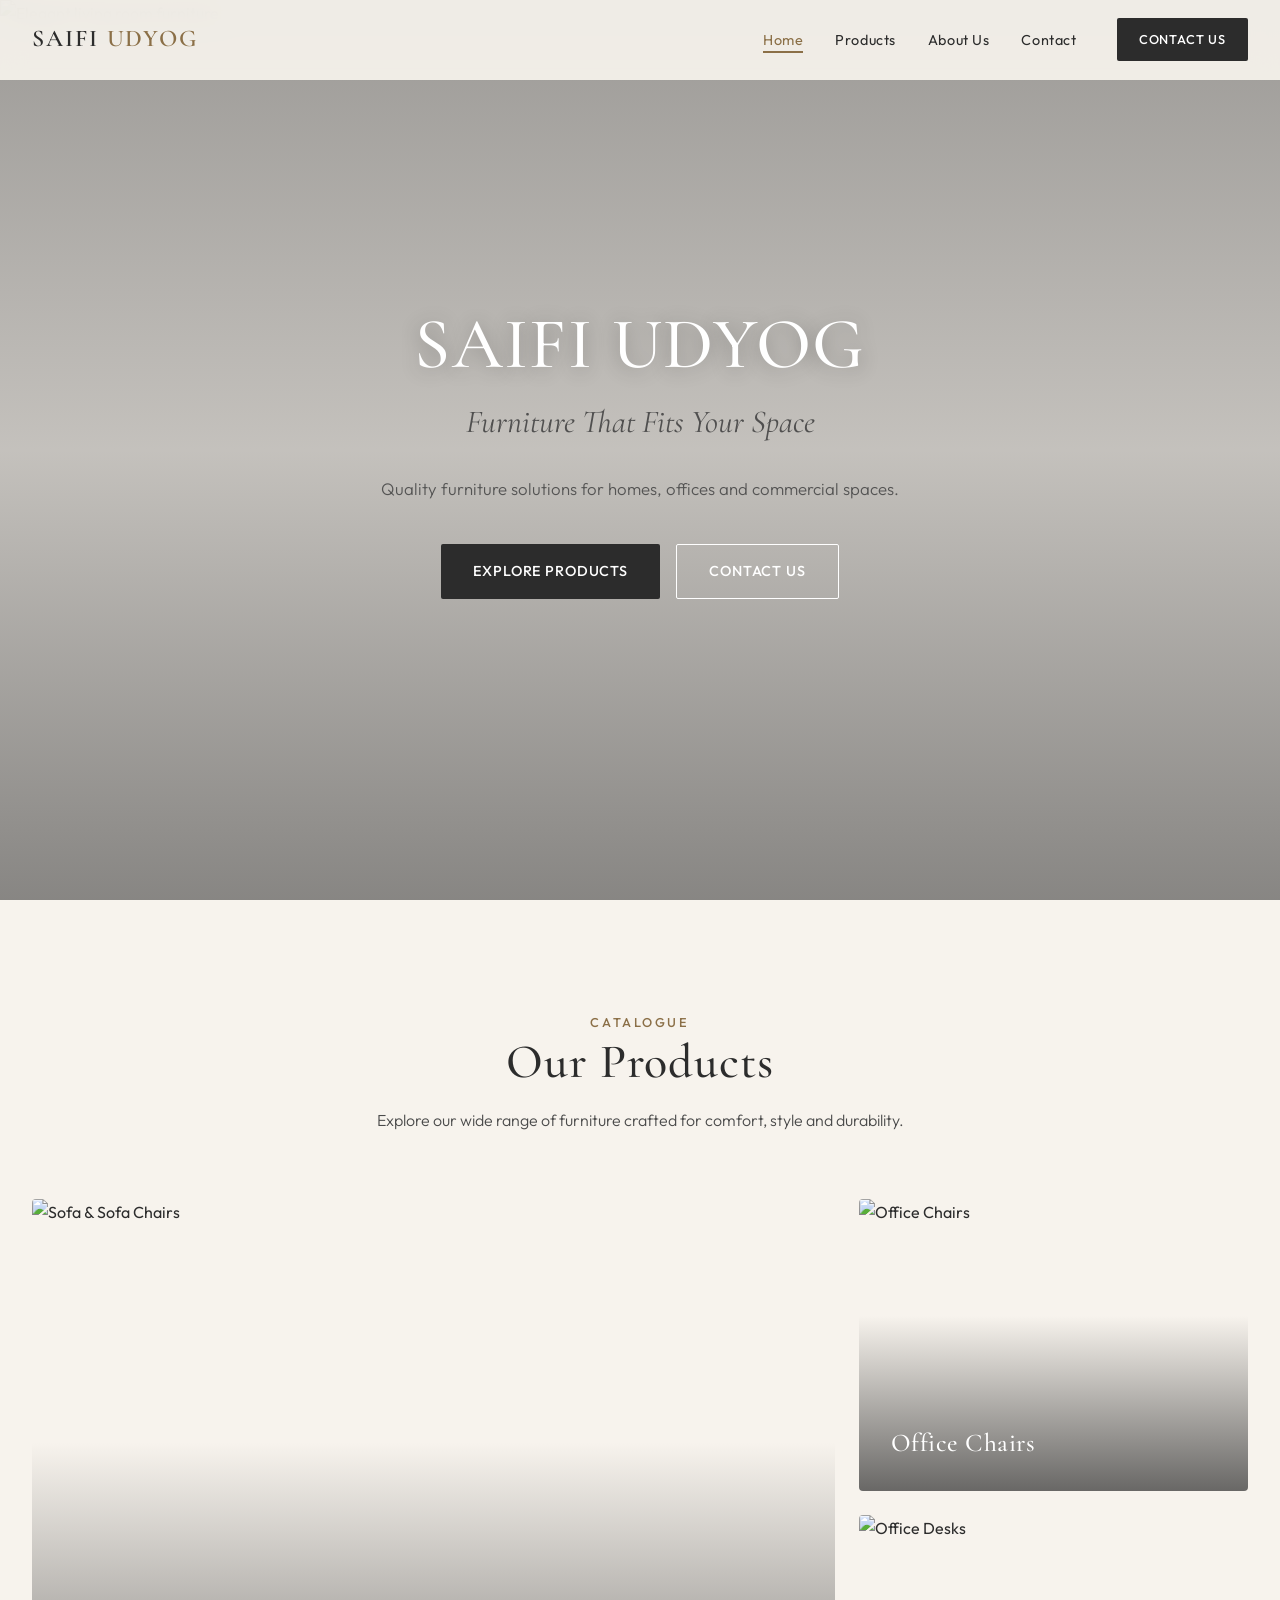
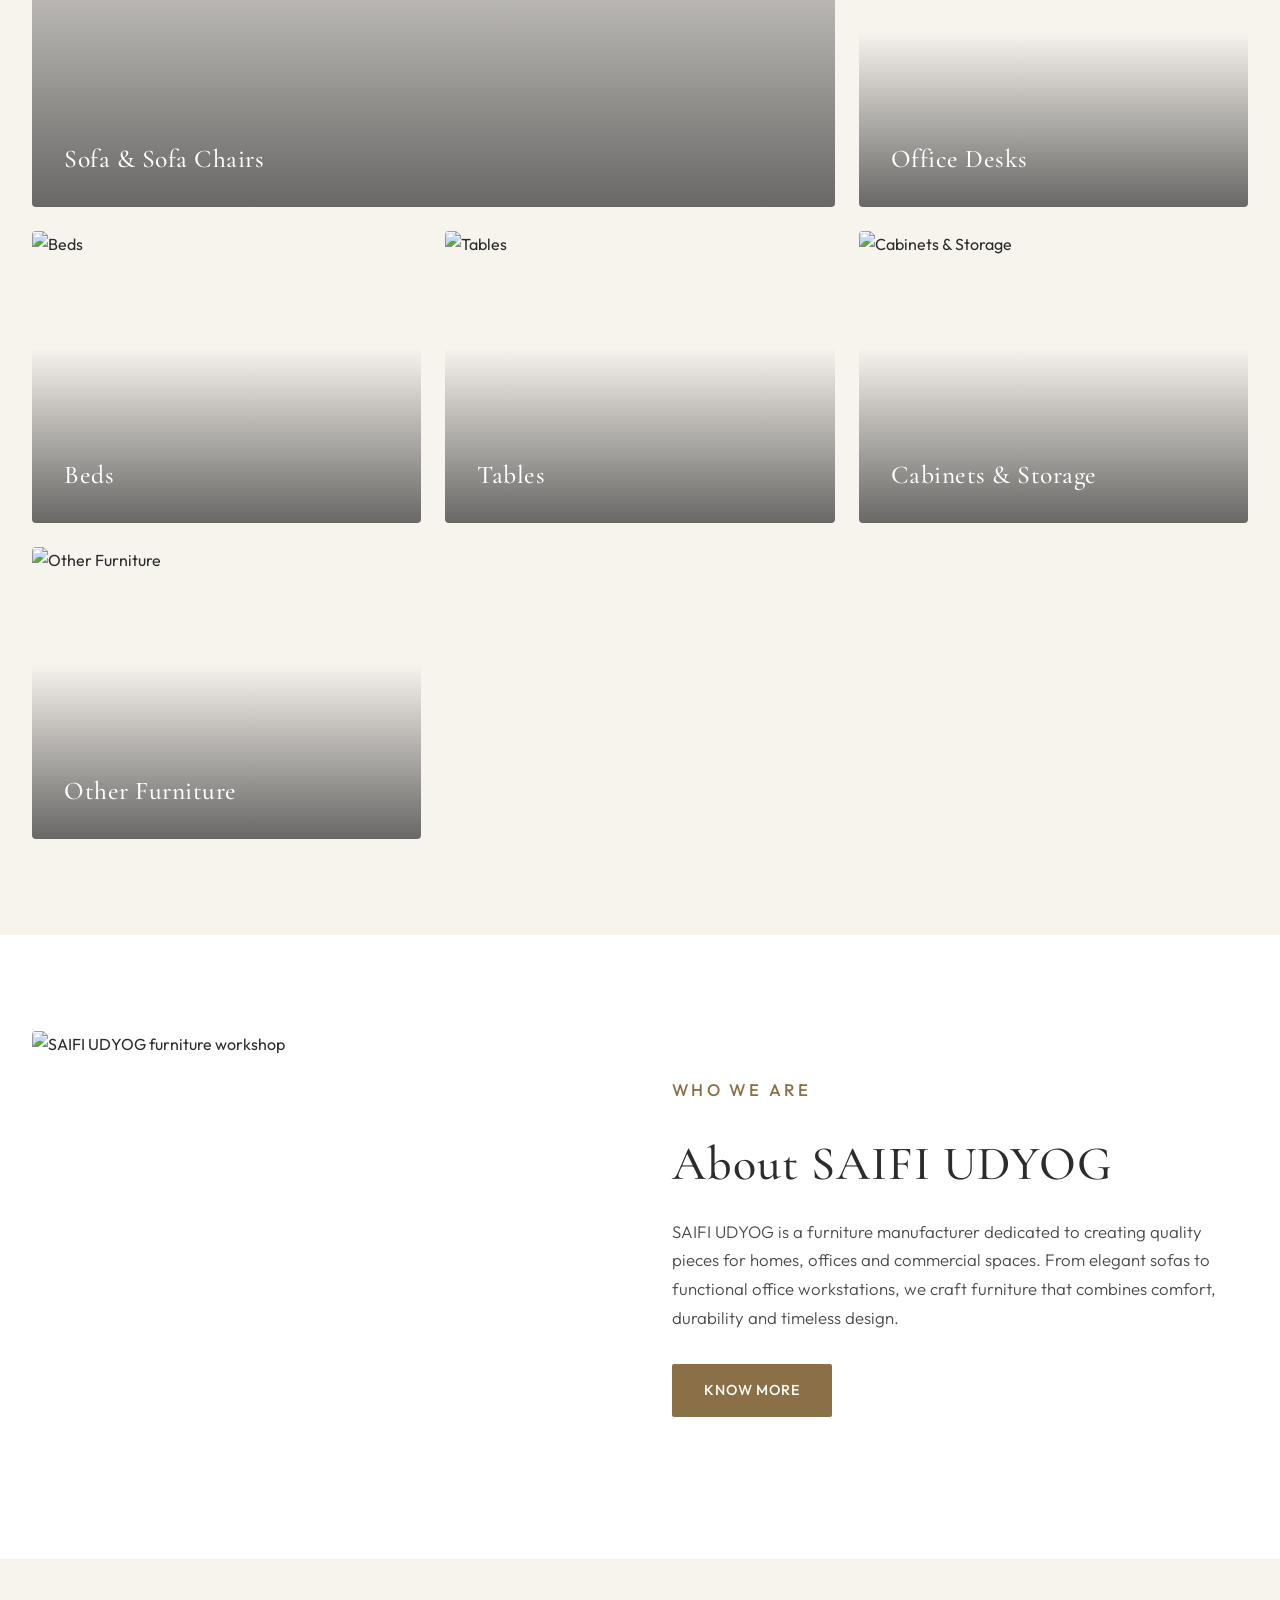
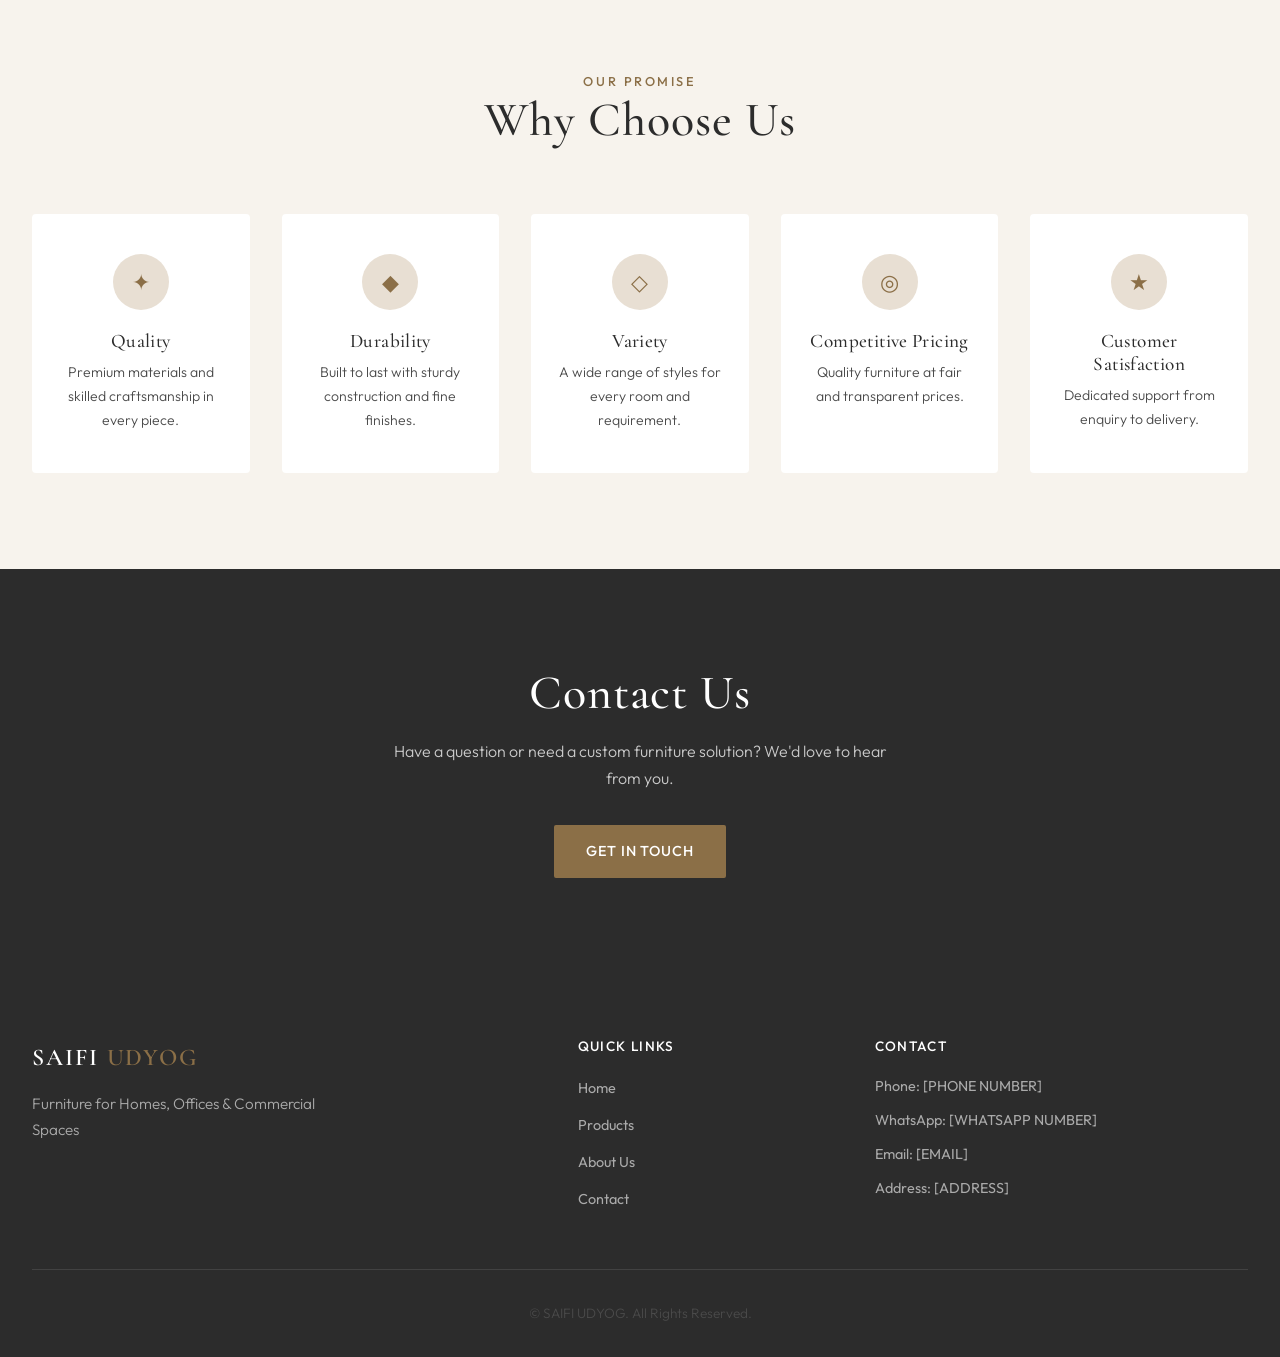
==== saifi-udyog-website/index.html @ 001c104f "Add files via upload" ====
<!DOCTYPE html>
<html lang="en">
<head>
  <meta charset="UTF-8">
  <meta name="viewport" content="width=device-width, initial-scale=1.0">
  <meta name="description" content="SAIFI UDYOG — Quality furniture solutions for homes, offices and commercial spaces.">
  <title>SAIFI UDYOG | Furniture That Fits Your Space</title>
  <link rel="preconnect" href="https://fonts.googleapis.com">
  <link rel="preconnect" href="https://fonts.gstatic.com" crossorigin>
  <link href="https://fonts.googleapis.com/css2?family=Cormorant+Garamond:ital,wght@0,400;0,500;0,600;1,400&family=Outfit:wght@300;400;500;600&display=swap" rel="stylesheet">
  <link rel="stylesheet" href="css/styles.css">
</head>
<body>

  <!-- Header -->
  <header class="header">
    <div class="container">
      <a href="index.html" class="logo">SAIFI <span>UDYOG</span></a>
      <nav class="nav">
        <ul class="nav-links">
          <li><a href="index.html" class="active">Home</a></li>
          <li><a href="products.html">Products</a></li>
          <li><a href="about.html">About Us</a></li>
          <li><a href="contact.html">Contact</a></li>
        </ul>
        <a href="contact.html" class="btn btn-primary btn-sm">Contact Us</a>
        <button class="nav-toggle" aria-label="Toggle navigation">
          <span></span><span></span><span></span>
        </button>
      </nav>
    </div>
  </header>

  <!-- Hero -->
  <section class="hero">
    <div class="hero-bg">
      <img src="https://images.unsplash.com/photo-1618221197170-2f1629a2d1ee?w=1920&q=80" alt="Elegant living room furniture">
      <div class="hero-overlay"></div>
    </div>
    <div class="hero-content">
      <h1>SAIFI UDYOG</h1>
      <p class="hero-tagline">Furniture That Fits Your Space</p>
      <p class="hero-sub">Quality furniture solutions for homes, offices and commercial spaces.</p>
      <div class="btn-group" style="justify-content: center;">
        <a href="products.html" class="btn btn-primary">Explore Products</a>
        <a href="contact.html" class="btn btn-outline">Contact Us</a>
      </div>
    </div>
  </section>

  <!-- Our Products -->
  <section class="section">
    <div class="container">
      <div class="section-header fade-in">
        <p class="section-label">Catalogue</p>
        <h2>Our Products</h2>
        <p>Explore our wide range of furniture crafted for comfort, style and durability.</p>
      </div>
      <div class="category-grid">
        <a href="products.html#sofa-seating" class="category-card fade-in">
          <img src="https://images.unsplash.com/photo-1555041469-a586c61ea9bc?w=800&q=80" alt="Sofa & Sofa Chairs">
          <div class="category-card-overlay"><h3>Sofa & Sofa Chairs</h3></div>
        </a>
        <a href="products.html#office-furniture" class="category-card fade-in">
          <img src="https://images.unsplash.com/photo-1580480055273-228ff5388ef8?w=600&q=80" alt="Office Chairs">
          <div class="category-card-overlay"><h3>Office Chairs</h3></div>
        </a>
        <a href="products.html#office-furniture" class="category-card fade-in">
          <img src="https://images.unsplash.com/photo-1518455027359-f3f8164ba6bd?w=600&q=80" alt="Office Desks">
          <div class="category-card-overlay"><h3>Office Desks</h3></div>
        </a>
        <a href="products.html#home-furniture" class="category-card fade-in">
          <img src="https://images.unsplash.com/photo-1505693416388-ac5ce068fe85?w=600&q=80" alt="Beds">
          <div class="category-card-overlay"><h3>Beds</h3></div>
        </a>
        <a href="products.html#home-furniture" class="category-card fade-in">
          <img src="https://images.unsplash.com/photo-1532372320572-cda25653a26d?w=600&q=80" alt="Tables">
          <div class="category-card-overlay"><h3>Tables</h3></div>
        </a>
        <a href="products.html#other-furniture" class="category-card fade-in">
          <img src="https://images.unsplash.com/photo-1595428774223-ef5262417080?w=600&q=80" alt="Cabinets & Storage">
          <div class="category-card-overlay"><h3>Cabinets & Storage</h3></div>
        </a>
        <a href="products.html#other-furniture" class="category-card fade-in">
          <img src="https://images.unsplash.com/photo-1616486338812-3dadae4b4ace?w=600&q=80" alt="Other Furniture">
          <div class="category-card-overlay"><h3>Other Furniture</h3></div>
        </a>
      </div>
    </div>
  </section>

  <!-- About Preview -->
  <section class="section" style="background-color: var(--color-white);">
    <div class="container">
      <div class="about-preview fade-in">
        <div class="about-preview-image">
          <img src="https://images.unsplash.com/photo-1617806118233-18e1de247200?w=800&q=80" alt="SAIFI UDYOG furniture workshop">
        </div>
        <div class="about-preview-content">
          <p class="section-label">Who We Are</p>
          <h2>About SAIFI UDYOG</h2>
          <p>SAIFI UDYOG is a furniture manufacturer dedicated to creating quality pieces for homes, offices and commercial spaces. From elegant sofas to functional office workstations, we craft furniture that combines comfort, durability and timeless design.</p>
          <a href="about.html" class="btn btn-wood">Know More</a>
        </div>
      </div>
    </div>
  </section>

  <!-- Why Choose Us -->
  <section class="section">
    <div class="container">
      <div class="section-header fade-in">
        <p class="section-label">Our Promise</p>
        <h2>Why Choose Us</h2>
      </div>
      <div class="why-grid">
        <div class="why-card fade-in">
          <div class="why-icon">✦</div>
          <h4>Quality</h4>
          <p>Premium materials and skilled craftsmanship in every piece.</p>
        </div>
        <div class="why-card fade-in">
          <div class="why-icon">◆</div>
          <h4>Durability</h4>
          <p>Built to last with sturdy construction and fine finishes.</p>
        </div>
        <div class="why-card fade-in">
          <div class="why-icon">◇</div>
          <h4>Variety</h4>
          <p>A wide range of styles for every room and requirement.</p>
        </div>
        <div class="why-card fade-in">
          <div class="why-icon">◎</div>
          <h4>Competitive Pricing</h4>
          <p>Quality furniture at fair and transparent prices.</p>
        </div>
        <div class="why-card fade-in">
          <div class="why-icon">★</div>
          <h4>Customer Satisfaction</h4>
          <p>Dedicated support from enquiry to delivery.</p>
        </div>
      </div>
    </div>
  </section>

  <!-- Contact Preview -->
  <section class="section contact-preview">
    <div class="container fade-in">
      <h2>Contact Us</h2>
      <p>Have a question or need a custom furniture solution? We'd love to hear from you.</p>
      <a href="contact.html" class="btn btn-primary">Get in Touch</a>
    </div>
  </section>

  <!-- Footer -->
  <footer class="footer">
    <div class="container">
      <div class="footer-grid">
        <div class="footer-brand">
          <a href="index.html" class="logo">SAIFI <span>UDYOG</span></a>
          <p>Furniture for Homes, Offices &amp; Commercial Spaces</p>
        </div>
        <div>
          <h4>Quick Links</h4>
          <ul class="footer-links">
            <li><a href="index.html">Home</a></li>
            <li><a href="products.html">Products</a></li>
            <li><a href="about.html">About Us</a></li>
            <li><a href="contact.html">Contact</a></li>
          </ul>
        </div>
        <div>
          <h4>Contact</h4>
          <ul class="footer-contact">
            <li>Phone: [PHONE NUMBER]</li>
            <li>WhatsApp: [WHATSAPP NUMBER]</li>
            <li>Email: [EMAIL]</li>
            <li>Address: [ADDRESS]</li>
          </ul>
        </div>
      </div>
      <div class="footer-bottom">
        <p>&copy; SAIFI UDYOG. All Rights Reserved.</p>
      </div>
    </div>
  </footer>

  <script src="js/main.js"></script>
</body>
</html>
---- saifi-udyog-website/css/styles.css ----
/* ============================================
   SAIFI UDYOG — Premium Furniture Catalogue
   ============================================ */

:root {
  --color-cream: #f7f3ed;
  --color-beige: #e8dfd3;
  --color-white: #ffffff;
  --color-charcoal: #2c2c2c;
  --color-charcoal-light: #4a4a4a;
  --color-wood: #8b6f47;
  --color-wood-dark: #6b5435;
  --color-accent: #a08060;
  --color-border: #ddd5c8;
  --font-display: 'Cormorant Garamond', Georgia, serif;
  --font-body: 'Outfit', -apple-system, BlinkMacSystemFont, sans-serif;
  --transition: 0.35s cubic-bezier(0.4, 0, 0.2, 1);
  --shadow-sm: 0 2px 12px rgba(44, 44, 44, 0.06);
  --shadow-md: 0 8px 32px rgba(44, 44, 44, 0.1);
  --shadow-lg: 0 16px 48px rgba(44, 44, 44, 0.12);
  --header-height: 80px;
}

*, *::before, *::after {
  box-sizing: border-box;
  margin: 0;
  padding: 0;
}

html {
  scroll-behavior: smooth;
  font-size: 16px;
}

body {
  font-family: var(--font-body);
  color: var(--color-charcoal);
  background-color: var(--color-cream);
  line-height: 1.7;
  overflow-x: hidden;
}

img {
  max-width: 100%;
  height: auto;
  display: block;
}

a {
  text-decoration: none;
  color: inherit;
  transition: color var(--transition);
}

ul {
  list-style: none;
}

/* ---- Typography ---- */
h1, h2, h3, h4 {
  font-family: var(--font-display);
  font-weight: 500;
  line-height: 1.2;
  letter-spacing: 0.02em;
}

h1 { font-size: clamp(2.5rem, 6vw, 4.5rem); }
h2 { font-size: clamp(2rem, 4vw, 3rem); }
h3 { font-size: clamp(1.4rem, 2.5vw, 1.8rem); }
h4 { font-size: 1.15rem; }

p {
  color: var(--color-charcoal-light);
  font-weight: 300;
}

.section-label {
  font-family: var(--font-body);
  font-size: 0.8rem;
  font-weight: 500;
  letter-spacing: 0.2em;
  text-transform: uppercase;
  color: var(--color-wood);
  margin-bottom: 0.75rem;
}

/* ---- Layout ---- */
.container {
  width: 100%;
  max-width: 1280px;
  margin: 0 auto;
  padding: 0 2rem;
}

.section {
  padding: 6rem 0;
}

.section-header {
  text-align: center;
  margin-bottom: 4rem;
}

.section-header p {
  max-width: 560px;
  margin: 1rem auto 0;
}

/* ---- Buttons ---- */
.btn {
  display: inline-flex;
  align-items: center;
  justify-content: center;
  gap: 0.5rem;
  padding: 0.9rem 2rem;
  font-family: var(--font-body);
  font-size: 0.9rem;
  font-weight: 500;
  letter-spacing: 0.06em;
  text-transform: uppercase;
  border: none;
  border-radius: 2px;
  cursor: pointer;
  transition: all var(--transition);
}

.btn-primary {
  background-color: var(--color-charcoal);
  color: var(--color-white);
}

.btn-primary:hover {
  background-color: var(--color-wood-dark);
  transform: translateY(-2px);
  box-shadow: var(--shadow-md);
}

.btn-outline {
  background-color: transparent;
  color: var(--color-charcoal);
  border: 1.5px solid var(--color-charcoal);
}

.btn-outline:hover {
  background-color: var(--color-charcoal);
  color: var(--color-white);
  transform: translateY(-2px);
}

.btn-wood {
  background-color: var(--color-wood);
  color: var(--color-white);
}

.btn-wood:hover {
  background-color: var(--color-wood-dark);
  transform: translateY(-2px);
  box-shadow: var(--shadow-md);
}

.btn-sm {
  padding: 0.65rem 1.4rem;
  font-size: 0.8rem;
}

.btn-group {
  display: flex;
  flex-wrap: wrap;
  gap: 1rem;
}

/* ---- Header ---- */
.header {
  position: fixed;
  top: 0;
  left: 0;
  right: 0;
  z-index: 1000;
  height: var(--header-height);
  background-color: rgba(247, 243, 237, 0.92);
  backdrop-filter: blur(12px);
  border-bottom: 1px solid transparent;
  transition: all var(--transition);
}

.header.scrolled {
  border-bottom-color: var(--color-border);
  box-shadow: var(--shadow-sm);
}

.header .container {
  display: flex;
  align-items: center;
  justify-content: space-between;
  height: 100%;
}

.logo {
  font-family: var(--font-display);
  font-size: 1.5rem;
  font-weight: 600;
  letter-spacing: 0.08em;
  color: var(--color-charcoal);
}

.logo span {
  color: var(--color-wood);
}

.nav {
  display: flex;
  align-items: center;
  gap: 2.5rem;
}

.nav-links {
  display: flex;
  gap: 2rem;
}

.nav-links a {
  font-size: 0.9rem;
  font-weight: 400;
  letter-spacing: 0.04em;
  position: relative;
  padding: 0.25rem 0;
}

.nav-links a::after {
  content: '';
  position: absolute;
  bottom: 0;
  left: 0;
  width: 0;
  height: 1.5px;
  background-color: var(--color-wood);
  transition: width var(--transition);
}

.nav-links a:hover::after,
.nav-links a.active::after {
  width: 100%;
}

.nav-links a.active {
  color: var(--color-wood);
}

.nav-toggle {
  display: none;
  flex-direction: column;
  gap: 5px;
  background: none;
  border: none;
  cursor: pointer;
  padding: 4px;
}

.nav-toggle span {
  display: block;
  width: 24px;
  height: 2px;
  background-color: var(--color-charcoal);
  transition: all var(--transition);
}

/* ---- Hero ---- */
.hero {
  position: relative;
  min-height: 100vh;
  display: flex;
  align-items: center;
  justify-content: center;
  overflow: hidden;
}

.hero-bg {
  position: absolute;
  inset: 0;
  z-index: 0;
}

.hero-bg img {
  width: 100%;
  height: 100%;
  object-fit: cover;
}

.hero-overlay {
  position: absolute;
  inset: 0;
  background: linear-gradient(
    to bottom,
    rgba(44, 44, 44, 0.45) 0%,
    rgba(44, 44, 44, 0.25) 50%,
    rgba(44, 44, 44, 0.55) 100%
  );
}

.hero-content {
  position: relative;
  z-index: 1;
  text-align: center;
  color: var(--color-white);
  padding: 2rem;
  max-width: 800px;
  animation: fadeUp 1s ease-out;
}

.hero-content h1 {
  margin-bottom: 0.5rem;
  text-shadow: 0 2px 20px rgba(0, 0, 0, 0.3);
}

.hero-tagline {
  font-family: var(--font-display);
  font-size: clamp(1.3rem, 3vw, 2rem);
  font-weight: 400;
  font-style: italic;
  margin-bottom: 1.5rem;
  opacity: 0.95;
}

.hero-sub {
  font-size: 1.05rem;
  font-weight: 300;
  margin-bottom: 2.5rem;
  opacity: 0.9;
  line-height: 1.8;
}

.hero .btn-outline {
  border-color: var(--color-white);
  color: var(--color-white);
}

.hero .btn-outline:hover {
  background-color: var(--color-white);
  color: var(--color-charcoal);
}

/* ---- Category Grid (Home) ---- */
.category-grid {
  display: grid;
  grid-template-columns: repeat(3, 1fr);
  gap: 1.5rem;
}

.category-card {
  position: relative;
  overflow: hidden;
  border-radius: 4px;
  aspect-ratio: 4/3;
  cursor: pointer;
}

.category-card:first-child {
  grid-column: span 2;
  grid-row: span 2;
  aspect-ratio: auto;
}

.category-card img {
  width: 100%;
  height: 100%;
  object-fit: cover;
  transition: transform 0.6s cubic-bezier(0.4, 0, 0.2, 1);
}

.category-card:hover img {
  transform: scale(1.06);
}

.category-card-overlay {
  position: absolute;
  inset: 0;
  background: linear-gradient(to top, rgba(44, 44, 44, 0.7) 0%, transparent 60%);
  display: flex;
  align-items: flex-end;
  padding: 2rem;
  transition: background var(--transition);
}

.category-card:hover .category-card-overlay {
  background: linear-gradient(to top, rgba(44, 44, 44, 0.85) 0%, rgba(44, 44, 44, 0.2) 100%);
}

.category-card h3 {
  color: var(--color-white);
  font-size: clamp(1.2rem, 2vw, 1.6rem);
  transform: translateY(0);
  transition: transform var(--transition);
}

.category-card:hover h3 {
  transform: translateY(-4px);
}

/* ---- About Preview ---- */
.about-preview {
  display: grid;
  grid-template-columns: 1fr 1fr;
  gap: 4rem;
  align-items: center;
}

.about-preview-image {
  position: relative;
  border-radius: 4px;
  overflow: hidden;
  aspect-ratio: 4/3;
}

.about-preview-image img {
  width: 100%;
  height: 100%;
  object-fit: cover;
}

.about-preview-content h2 {
  margin-bottom: 1.5rem;
}

.about-preview-content p {
  margin-bottom: 2rem;
  font-size: 1.05rem;
}

/* ---- Why Choose Us ---- */
.why-grid {
  display: grid;
  grid-template-columns: repeat(5, 1fr);
  gap: 2rem;
}

.why-card {
  text-align: center;
  padding: 2.5rem 1.5rem;
  background-color: var(--color-white);
  border-radius: 4px;
  transition: all var(--transition);
}

.why-card:hover {
  transform: translateY(-6px);
  box-shadow: var(--shadow-md);
}

.why-icon {
  width: 56px;
  height: 56px;
  margin: 0 auto 1.25rem;
  display: flex;
  align-items: center;
  justify-content: center;
  border-radius: 50%;
  background-color: var(--color-beige);
  color: var(--color-wood);
  font-size: 1.4rem;
}

.why-card h4 {
  font-family: var(--font-display);
  font-size: 1.2rem;
  margin-bottom: 0.5rem;
}

.why-card p {
  font-size: 0.88rem;
}

/* ---- Contact Preview ---- */
.contact-preview {
  background-color: var(--color-charcoal);
  color: var(--color-white);
  text-align: center;
}

.contact-preview h2 {
  color: var(--color-white);
  margin-bottom: 1rem;
}

.contact-preview p {
  color: rgba(255, 255, 255, 0.75);
  margin-bottom: 2rem;
  max-width: 500px;
  margin-left: auto;
  margin-right: auto;
}

.contact-preview .btn-primary {
  background-color: var(--color-wood);
}

.contact-preview .btn-primary:hover {
  background-color: var(--color-accent);
}

/* ---- Products Page ---- */
.page-hero {
  padding-top: calc(var(--header-height) + 4rem);
  padding-bottom: 3rem;
  text-align: center;
  background-color: var(--color-beige);
}

.page-hero h1 {
  margin-bottom: 0.75rem;
}

.catalogue-nav {
  display: flex;
  flex-wrap: wrap;
  justify-content: center;
  gap: 0.75rem;
  padding: 2rem 0;
  position: sticky;
  top: var(--header-height);
  z-index: 100;
  background-color: rgba(247, 243, 237, 0.95);
  backdrop-filter: blur(8px);
  border-bottom: 1px solid var(--color-border);
}

.catalogue-nav a {
  padding: 0.5rem 1.25rem;
  font-size: 0.85rem;
  font-weight: 400;
  letter-spacing: 0.04em;
  border: 1px solid var(--color-border);
  border-radius: 2px;
  transition: all var(--transition);
}

.catalogue-nav a:hover,
.catalogue-nav a.active {
  background-color: var(--color-charcoal);
  color: var(--color-white);
  border-color: var(--color-charcoal);
}

.catalogue-section {
  padding: 4rem 0;
}

.catalogue-section:nth-child(even) {
  background-color: var(--color-white);
}

.catalogue-section-header {
  margin-bottom: 3rem;
}

.catalogue-section-header h2 {
  margin-bottom: 0.5rem;
}

.subcategory-label {
  font-size: 0.85rem;
  font-weight: 500;
  letter-spacing: 0.12em;
  text-transform: uppercase;
  color: var(--color-wood);
  margin: 2.5rem 0 1.5rem;
  padding-bottom: 0.5rem;
  border-bottom: 1px solid var(--color-border);
}

.product-grid {
  display: grid;
  grid-template-columns: repeat(3, 1fr);
  gap: 2rem;
}

.product-card {
  background-color: var(--color-white);
  border-radius: 4px;
  overflow: hidden;
  transition: all var(--transition);
}

.product-card:hover {
  transform: translateY(-4px);
  box-shadow: var(--shadow-lg);
}

.product-image {
  position: relative;
  aspect-ratio: 4/3;
  overflow: hidden;
}

.product-image img {
  width: 100%;
  height: 100%;
  object-fit: cover;
  transition: transform 0.6s ease;
}

.product-card:hover .product-image img {
  transform: scale(1.05);
}

.product-info {
  padding: 1.5rem;
}

.product-info h3 {
  font-size: 1.25rem;
  margin-bottom: 0.5rem;
}

.product-info p {
  font-size: 0.9rem;
  margin-bottom: 1.25rem;
  line-height: 1.6;
}

/* ---- About Page ---- */
.about-hero {
  padding-top: calc(var(--header-height) + 4rem);
  padding-bottom: 4rem;
  background-color: var(--color-beige);
}

.about-hero .container {
  display: grid;
  grid-template-columns: 1fr 1fr;
  gap: 4rem;
  align-items: center;
}

.about-hero-image {
  border-radius: 4px;
  overflow: hidden;
  aspect-ratio: 5/4;
}

.about-hero-image img {
  width: 100%;
  height: 100%;
  object-fit: cover;
}

.about-block {
  display: grid;
  grid-template-columns: 1fr 1fr;
  gap: 4rem;
  align-items: center;
  margin-bottom: 4rem;
}

.about-block.reverse {
  direction: rtl;
}

.about-block.reverse > * {
  direction: ltr;
}

.about-block-image {
  border-radius: 4px;
  overflow: hidden;
  aspect-ratio: 4/3;
}

.about-block-image img {
  width: 100%;
  height: 100%;
  object-fit: cover;
}

.about-block-content h2 {
  margin-bottom: 1rem;
}

.about-block-content p {
  margin-bottom: 1rem;
  font-size: 1.02rem;
}

.values-grid {
  display: grid;
  grid-template-columns: repeat(3, 1fr);
  gap: 2rem;
  margin-top: 3rem;
}

.value-card {
  padding: 2rem;
  background-color: var(--color-white);
  border-radius: 4px;
  text-align: center;
  transition: all var(--transition);
}

.value-card:hover {
  box-shadow: var(--shadow-md);
  transform: translateY(-4px);
}

.value-card h4 {
  font-family: var(--font-display);
  font-size: 1.3rem;
  margin-bottom: 0.75rem;
  color: var(--color-wood);
}

/* ---- Contact Page ---- */
.contact-layout {
  display: grid;
  grid-template-columns: 1fr 1fr;
  gap: 4rem;
  padding: 4rem 0 6rem;
}

.contact-info h2 {
  margin-bottom: 2rem;
}

.contact-item {
  display: flex;
  align-items: flex-start;
  gap: 1rem;
  margin-bottom: 1.5rem;
  padding: 1.25rem;
  background-color: var(--color-white);
  border-radius: 4px;
  transition: all var(--transition);
}

.contact-item:hover {
  box-shadow: var(--shadow-sm);
}

.contact-item-icon {
  font-size: 1.3rem;
  flex-shrink: 0;
  width: 40px;
  height: 40px;
  display: flex;
  align-items: center;
  justify-content: center;
  background-color: var(--color-beige);
  border-radius: 50%;
}

.contact-item-text strong {
  display: block;
  font-weight: 500;
  margin-bottom: 0.15rem;
  font-size: 0.85rem;
  text-transform: uppercase;
  letter-spacing: 0.06em;
  color: var(--color-wood);
}

.contact-item-text span {
  color: var(--color-charcoal-light);
  font-size: 0.95rem;
}

.contact-form-wrapper {
  background-color: var(--color-white);
  padding: 2.5rem;
  border-radius: 4px;
  box-shadow: var(--shadow-sm);
}

.contact-form-wrapper h3 {
  margin-bottom: 1.5rem;
}

.form-group {
  margin-bottom: 1.25rem;
}

.form-group label {
  display: block;
  font-size: 0.85rem;
  font-weight: 500;
  margin-bottom: 0.4rem;
  letter-spacing: 0.03em;
}

.form-group input,
.form-group textarea {
  width: 100%;
  padding: 0.85rem 1rem;
  font-family: var(--font-body);
  font-size: 0.95rem;
  border: 1px solid var(--color-border);
  border-radius: 2px;
  background-color: var(--color-cream);
  color: var(--color-charcoal);
  transition: border-color var(--transition);
}

.form-group input:focus,
.form-group textarea:focus {
  outline: none;
  border-color: var(--color-wood);
}

.form-group textarea {
  resize: vertical;
  min-height: 120px;
}

.form-actions {
  display: flex;
  flex-wrap: wrap;
  gap: 1rem;
  margin-top: 0.5rem;
}

.map-placeholder {
  margin-top: 4rem;
  border-radius: 4px;
  overflow: hidden;
  aspect-ratio: 21/9;
  background-color: var(--color-beige);
  display: flex;
  align-items: center;
  justify-content: center;
  border: 1px solid var(--color-border);
}

.map-placeholder-content {
  text-align: center;
  color: var(--color-charcoal-light);
}

.map-placeholder-content svg {
  width: 48px;
  height: 48px;
  margin: 0 auto 1rem;
  opacity: 0.4;
}

/* ---- Footer ---- */
.footer {
  background-color: var(--color-charcoal);
  color: rgba(255, 255, 255, 0.75);
  padding: 4rem 0 2rem;
}

.footer-grid {
  display: grid;
  grid-template-columns: 2fr 1fr 1.5fr;
  gap: 3rem;
  margin-bottom: 3rem;
}

.footer-brand .logo {
  color: var(--color-white);
  margin-bottom: 0.75rem;
  display: inline-block;
}

.footer-brand p {
  color: rgba(255, 255, 255, 0.6);
  font-size: 0.95rem;
  max-width: 300px;
}

.footer h4 {
  color: var(--color-white);
  font-family: var(--font-body);
  font-size: 0.85rem;
  font-weight: 500;
  letter-spacing: 0.1em;
  text-transform: uppercase;
  margin-bottom: 1.25rem;
}

.footer-links li {
  margin-bottom: 0.6rem;
}

.footer-links a {
  font-size: 0.9rem;
  color: rgba(255, 255, 255, 0.6);
  transition: color var(--transition);
}

.footer-links a:hover {
  color: var(--color-white);
}

.footer-contact li {
  font-size: 0.9rem;
  margin-bottom: 0.6rem;
  color: rgba(255, 255, 255, 0.6);
}

.footer-bottom {
  padding-top: 2rem;
  border-top: 1px solid rgba(255, 255, 255, 0.1);
  text-align: center;
  font-size: 0.85rem;
  color: rgba(255, 255, 255, 0.45);
}

/* ---- Animations ---- */
@keyframes fadeUp {
  from {
    opacity: 0;
    transform: translateY(30px);
  }
  to {
    opacity: 1;
    transform: translateY(0);
  }
}

.fade-in {
  opacity: 0;
  transform: translateY(24px);
  transition: opacity 0.7s ease, transform 0.7s ease;
}

.fade-in.visible {
  opacity: 1;
  transform: translateY(0);
}

/* ---- Form Success ---- */
.form-success {
  display: none;
  text-align: center;
  padding: 2rem;
}

.form-success.show {
  display: block;
}

.form-success svg {
  width: 48px;
  height: 48px;
  color: var(--color-wood);
  margin: 0 auto 1rem;
}

/* ---- Responsive ---- */
@media (max-width: 1024px) {
  .category-grid {
    grid-template-columns: repeat(2, 1fr);
  }

  .category-card:first-child {
    grid-column: span 2;
    grid-row: span 1;
    aspect-ratio: 16/9;
  }

  .why-grid {
    grid-template-columns: repeat(3, 1fr);
  }

  .product-grid {
    grid-template-columns: repeat(2, 1fr);
  }

  .footer-grid {
    grid-template-columns: 1fr 1fr;
  }
}

@media (max-width: 768px) {
  .nav-links,
  .nav .btn-sm {
    display: none;
  }

  .nav-toggle {
    display: flex;
  }

  .nav.open .nav-links {
    display: flex;
    flex-direction: column;
    position: absolute;
    top: var(--header-height);
    left: 0;
    right: 0;
    background-color: var(--color-cream);
    padding: 2rem;
    gap: 1.5rem;
    border-bottom: 1px solid var(--color-border);
    box-shadow: var(--shadow-md);
  }

  .nav.open .btn-sm {
    display: inline-flex;
    margin: 0 2rem 1.5rem;
  }

  .about-preview,
  .about-hero .container,
  .about-block,
  .contact-layout {
    grid-template-columns: 1fr;
    gap: 2rem;
  }

  .about-block.reverse {
    direction: ltr;
  }

  .category-grid {
    grid-template-columns: 1fr;
  }

  .category-card:first-child {
    grid-column: span 1;
  }

  .why-grid {
    grid-template-columns: repeat(2, 1fr);
  }

  .values-grid {
    grid-template-columns: 1fr;
  }

  .product-grid {
    grid-template-columns: 1fr;
  }

  .footer-grid {
    grid-template-columns: 1fr;
    gap: 2rem;
  }

  .section {
    padding: 4rem 0;
  }
}

@media (max-width: 480px) {
  .why-grid {
    grid-template-columns: 1fr;
  }

  .btn-group {
    flex-direction: column;
    align-items: center;
  }

  .btn {
    width: 100%;
    max-width: 280px;
  }
}
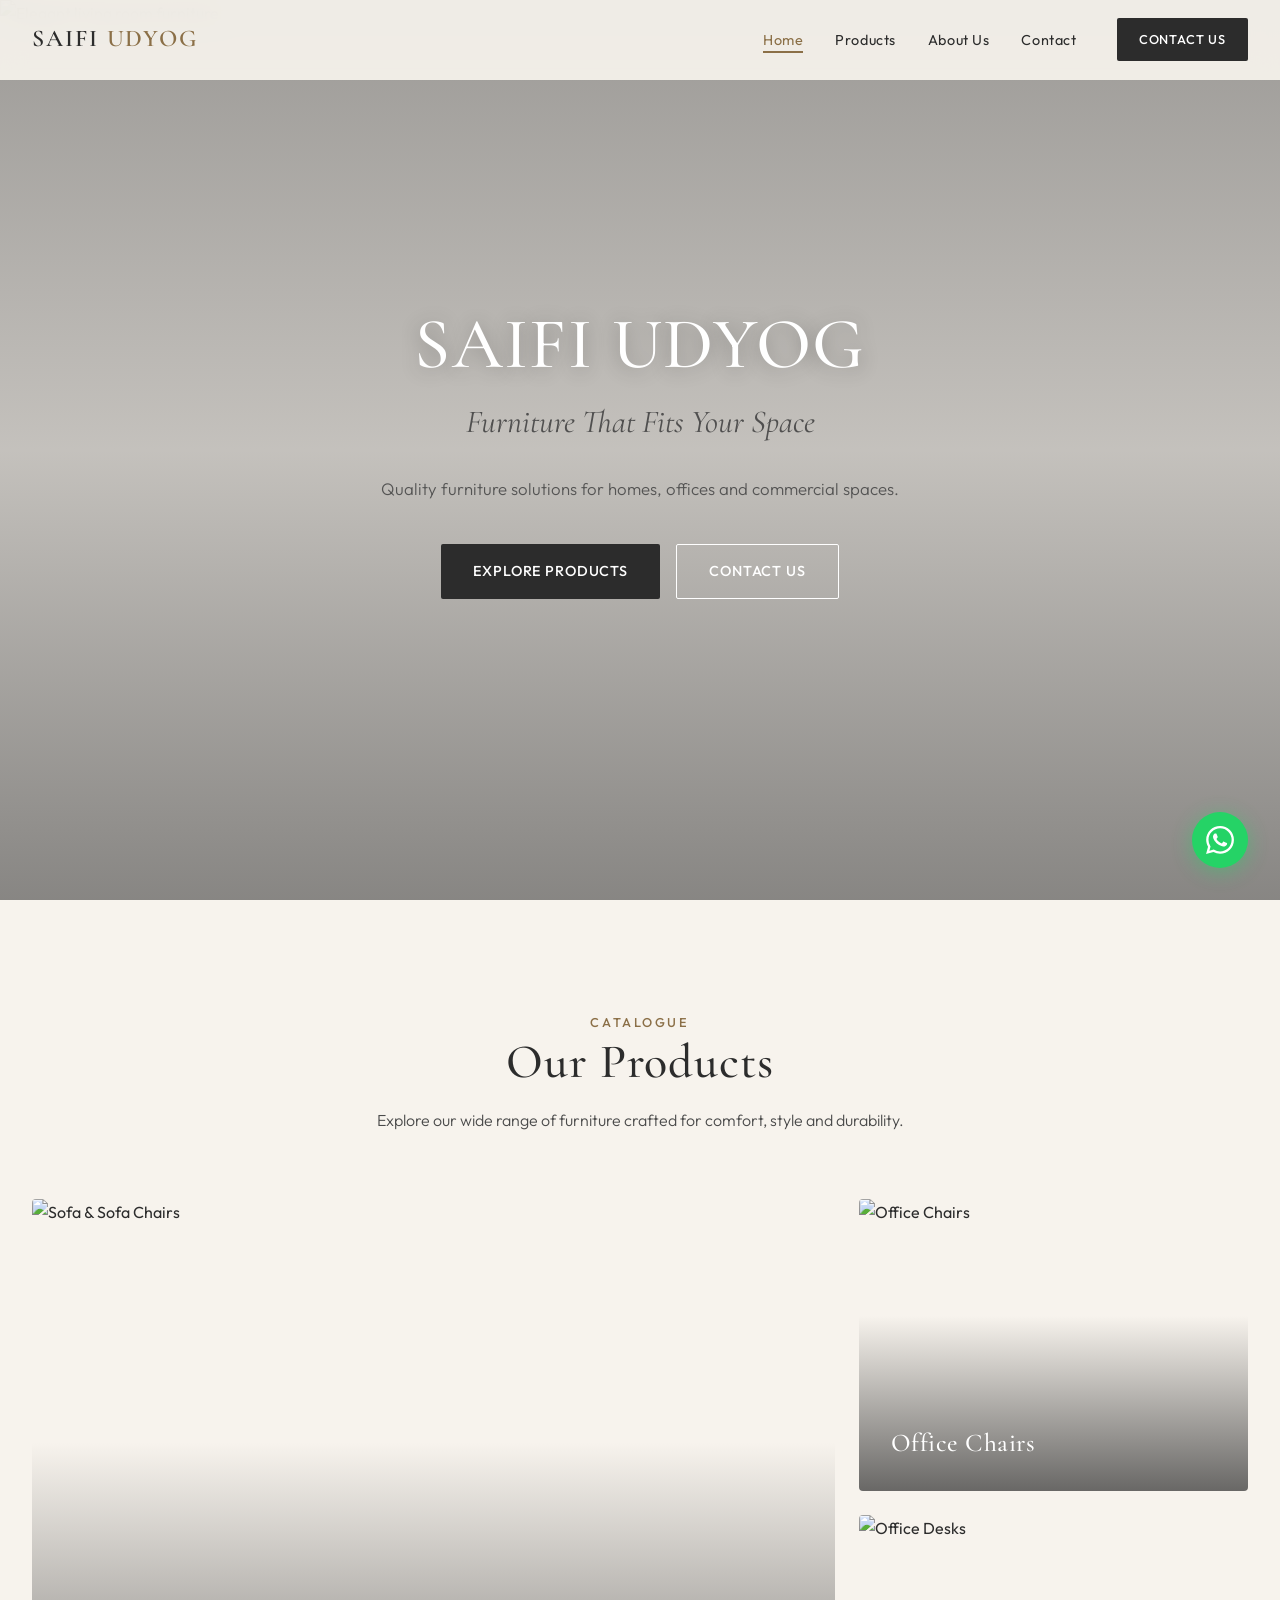
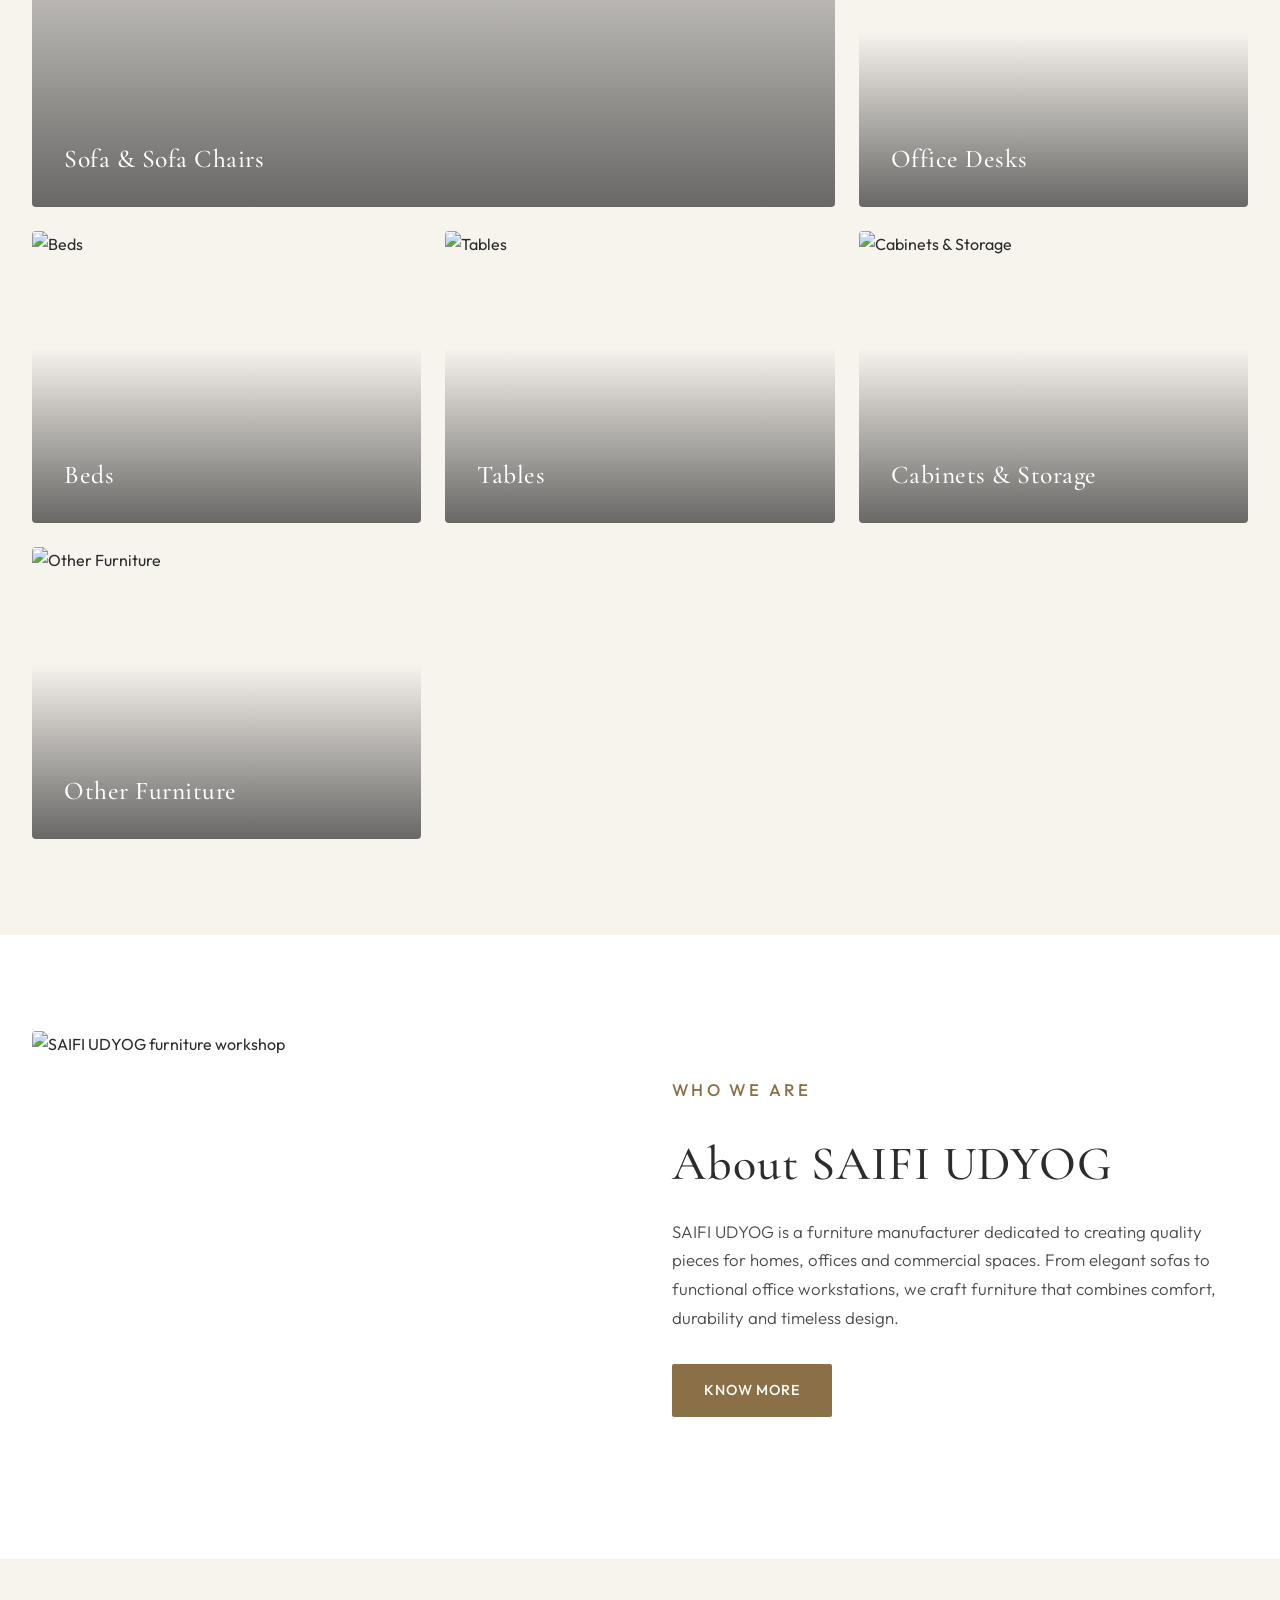
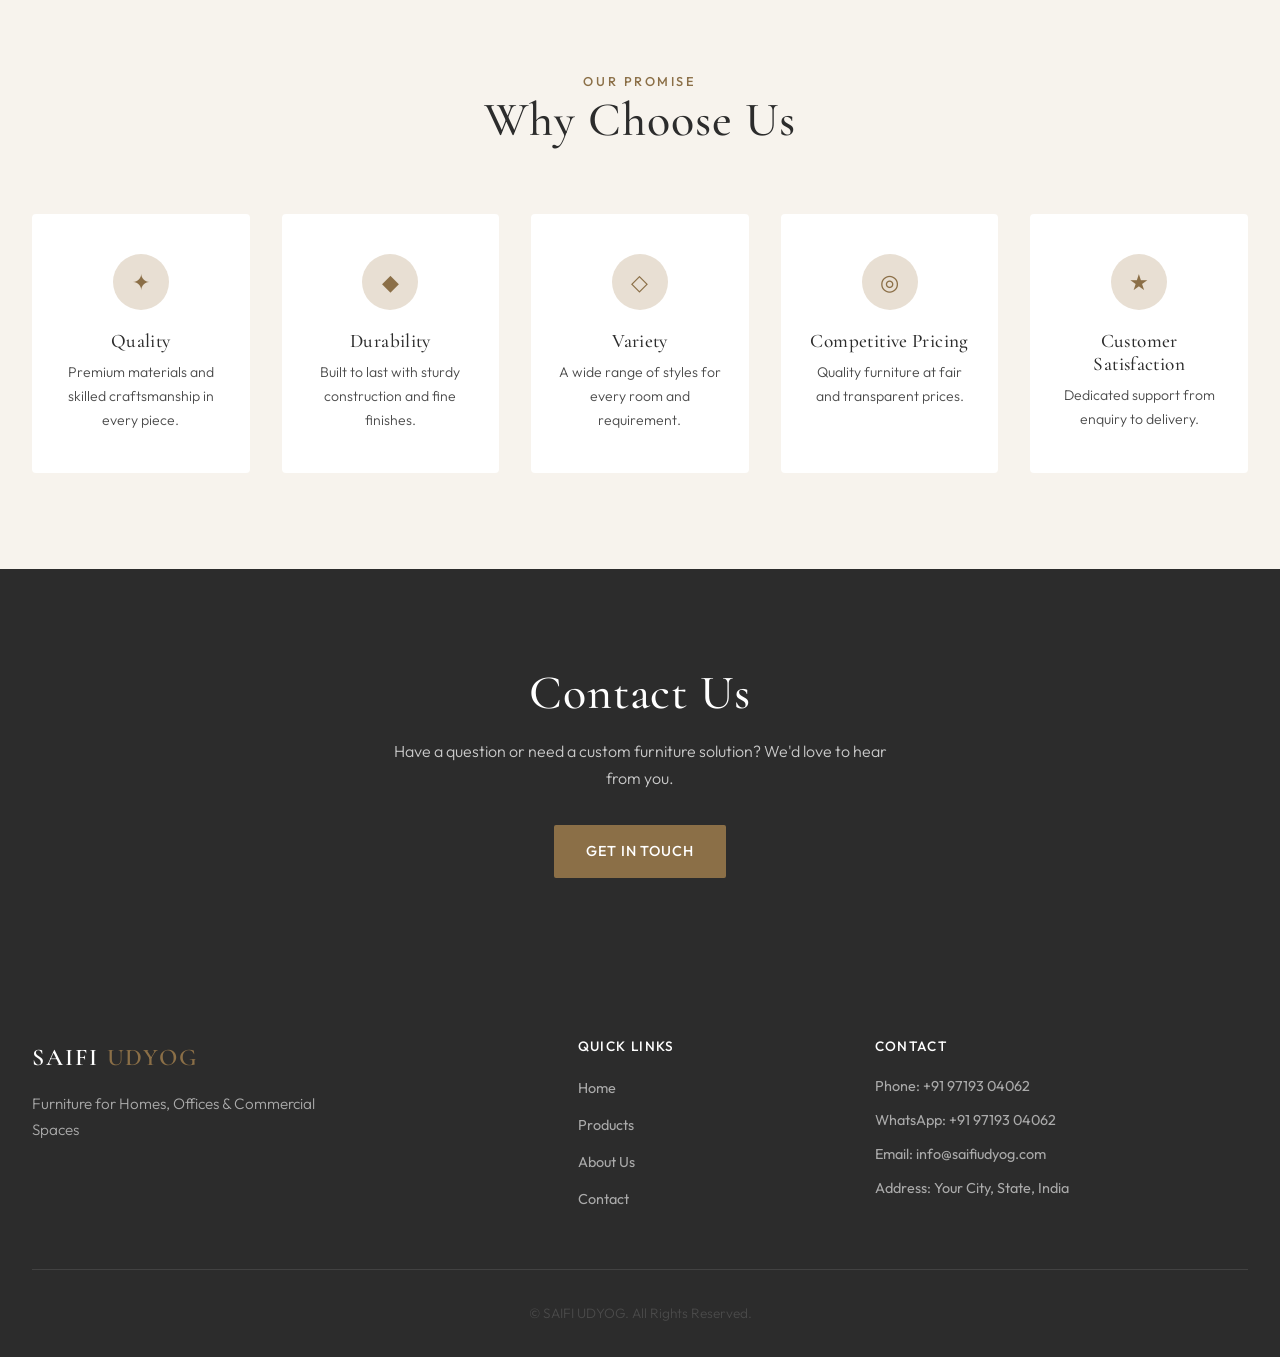
==== commit 73521a2e: "Add files via upload" ====
--- a/saifi-udyog-website/index.html
+++ b/saifi-udyog-website/index.html
@@ -5,6 +5,7 @@
   <meta name="viewport" content="width=device-width, initial-scale=1.0">
   <meta name="description" content="SAIFI UDYOG — Quality furniture solutions for homes, offices and commercial spaces.">
   <title>SAIFI UDYOG | Furniture That Fits Your Space</title>
+  <link rel="icon" href="favicon.svg" type="image/svg+xml">
   <link rel="preconnect" href="https://fonts.googleapis.com">
   <link rel="preconnect" href="https://fonts.gstatic.com" crossorigin>
   <link href="https://fonts.googleapis.com/css2?family=Cormorant+Garamond:ital,wght@0,400;0,500;0,600;1,400&family=Outfit:wght@300;400;500;600&display=swap" rel="stylesheet">
@@ -34,7 +35,7 @@
   <!-- Hero -->
   <section class="hero">
     <div class="hero-bg">
-      <img src="https://images.unsplash.com/photo-1618221197170-2f1629a2d1ee?w=1920&q=80" alt="Elegant living room furniture">
+      <img src="https://images.unsplash.com/photo-1618221197170-2f1629a2d1ee?w=1920&q=80" alt="Elegant living room furniture" fetchpriority="high">
       <div class="hero-overlay"></div>
     </div>
     <div class="hero-content">
@@ -172,10 +173,10 @@
         <div>
           <h4>Contact</h4>
           <ul class="footer-contact">
-            <li>Phone: [PHONE NUMBER]</li>
-            <li>WhatsApp: [WHATSAPP NUMBER]</li>
-            <li>Email: [EMAIL]</li>
-            <li>Address: [ADDRESS]</li>
+            <li>Phone: <span data-contact="phone"></span></li>
+            <li>WhatsApp: <span data-contact="whatsapp"></span></li>
+            <li>Email: <span data-contact="email"></span></li>
+            <li>Address: <span data-contact="address"></span></li>
           </ul>
         </div>
       </div>
@@ -185,6 +186,11 @@
     </div>
   </footer>
 
+  <script src="https://www.gstatic.com/firebasejs/10.7.0/firebase-app-compat.js"></script>
+  <script src="https://www.gstatic.com/firebasejs/10.7.0/firebase-firestore-compat.js"></script>
+  <script src="js/config.js"></script>
+  <script src="js/firebase-config.js"></script>
+  <script src="js/db.js"></script>
   <script src="js/main.js"></script>
 </body>
 </html>
--- a/saifi-udyog-website/css/styles.css
+++ b/saifi-udyog-website/css/styles.css
@@ -1055,3 +1055,245 @@
     max-width: 280px;
   }
 }
+
+/* ---- Product Search ---- */
+.catalogue-search-bar {
+  padding: 1.5rem 0 0;
+  background-color: var(--color-cream);
+}
+
+.search-wrapper {
+  position: relative;
+  max-width: 560px;
+  margin: 0 auto;
+}
+
+.search-icon {
+  position: absolute;
+  left: 1rem;
+  top: 50%;
+  transform: translateY(-50%);
+  width: 20px;
+  height: 20px;
+  color: var(--color-charcoal-light);
+  pointer-events: none;
+}
+
+.search-wrapper input {
+  width: 100%;
+  padding: 1rem 1rem 1rem 3rem;
+  font-family: var(--font-body);
+  font-size: 0.95rem;
+  border: 1px solid var(--color-border);
+  border-radius: 4px;
+  background-color: var(--color-white);
+  color: var(--color-charcoal);
+  transition: border-color var(--transition), box-shadow var(--transition);
+}
+
+.search-wrapper input:focus {
+  outline: none;
+  border-color: var(--color-wood);
+  box-shadow: var(--shadow-sm);
+}
+
+.no-results {
+  text-align: center;
+  padding: 4rem 2rem;
+}
+
+.no-results h3 {
+  margin-bottom: 0.75rem;
+}
+
+.no-results a {
+  color: var(--color-wood);
+  text-decoration: underline;
+}
+
+/* ---- Product Zoom / Lightbox ---- */
+.product-image {
+  cursor: pointer;
+}
+
+.product-zoom-hint {
+  position: absolute;
+  top: 1rem;
+  right: 1rem;
+  padding: 0.35rem 0.75rem;
+  font-size: 0.75rem;
+  font-weight: 500;
+  letter-spacing: 0.06em;
+  text-transform: uppercase;
+  color: var(--color-white);
+  background-color: rgba(44, 44, 44, 0.6);
+  border-radius: 2px;
+  opacity: 0;
+  transition: opacity var(--transition);
+}
+
+.product-card:hover .product-zoom-hint {
+  opacity: 1;
+}
+
+.lightbox-overlay {
+  position: fixed;
+  inset: 0;
+  z-index: 9999;
+  display: flex;
+  flex-direction: column;
+  align-items: center;
+  justify-content: center;
+  padding: 2rem;
+  background-color: rgba(20, 20, 20, 0.92);
+  opacity: 0;
+  visibility: hidden;
+  transition: opacity 0.3s ease, visibility 0.3s ease;
+}
+
+.lightbox-overlay.active {
+  opacity: 1;
+  visibility: visible;
+}
+
+.lightbox-image {
+  max-width: 90vw;
+  max-height: 75vh;
+  object-fit: contain;
+  border-radius: 4px;
+  box-shadow: var(--shadow-lg);
+}
+
+.lightbox-caption {
+  margin-top: 1.25rem;
+  color: rgba(255, 255, 255, 0.85);
+  font-family: var(--font-display);
+  font-size: 1.3rem;
+}
+
+.lightbox-close {
+  position: absolute;
+  top: 1.5rem;
+  right: 1.5rem;
+  width: 44px;
+  height: 44px;
+  font-size: 1.75rem;
+  line-height: 1;
+  color: var(--color-white);
+  background: rgba(255, 255, 255, 0.1);
+  border: none;
+  border-radius: 50%;
+  cursor: pointer;
+  transition: background var(--transition);
+}
+
+.lightbox-close:hover {
+  background: rgba(255, 255, 255, 0.2);
+}
+
+/* ---- WhatsApp Float ---- */
+.whatsapp-float {
+  position: fixed;
+  bottom: 2rem;
+  right: 2rem;
+  z-index: 900;
+  width: 56px;
+  height: 56px;
+  display: flex;
+  align-items: center;
+  justify-content: center;
+  background-color: #25d366;
+  color: var(--color-white);
+  border-radius: 50%;
+  box-shadow: 0 4px 20px rgba(37, 211, 102, 0.45);
+  transition: transform var(--transition), box-shadow var(--transition);
+}
+
+.whatsapp-float:hover {
+  transform: scale(1.08);
+  box-shadow: 0 6px 28px rgba(37, 211, 102, 0.55);
+}
+
+/* ---- Back to Top ---- */
+.back-to-top {
+  position: fixed;
+  bottom: 2rem;
+  right: 5.5rem;
+  z-index: 900;
+  width: 44px;
+  height: 44px;
+  font-size: 1.2rem;
+  color: var(--color-charcoal);
+  background-color: var(--color-white);
+  border: 1px solid var(--color-border);
+  border-radius: 50%;
+  cursor: pointer;
+  opacity: 0;
+  visibility: hidden;
+  transform: translateY(10px);
+  transition: all var(--transition);
+  box-shadow: var(--shadow-sm);
+}
+
+.back-to-top.visible {
+  opacity: 1;
+  visibility: visible;
+  transform: translateY(0);
+}
+
+.back-to-top:hover {
+  background-color: var(--color-charcoal);
+  color: var(--color-white);
+  border-color: var(--color-charcoal);
+}
+
+/* ---- Map Container ---- */
+#map-container:not(.map-placeholder) {
+  aspect-ratio: 21/9;
+  border-radius: 4px;
+  overflow: hidden;
+  border: 1px solid var(--color-border);
+}
+
+#map-container iframe {
+  display: block;
+}
+
+body.nav-open {
+  overflow: hidden;
+}
+
+.catalogue-loader {
+  display: flex;
+  align-items: center;
+  justify-content: center;
+  padding: 4rem;
+  color: var(--color-wood);
+  font-size: 0.95rem;
+}
+
+.spinner {
+  width: 24px;
+  height: 24px;
+  border: 3px solid var(--color-beige);
+  border-top-color: var(--color-wood);
+  border-radius: 50%;
+  animation: spin 0.7s linear infinite;
+  margin-right: 0.75rem;
+}
+
+@keyframes spin { to { transform: rotate(360deg); } }
+
+@media (max-width: 768px) {
+  .whatsapp-float {
+    bottom: 1.25rem;
+    right: 1.25rem;
+    width: 52px;
+    height: 52px;
+  }
+
+  .back-to-top {
+    bottom: 1.25rem;
+    right: 4.75rem;
+  }
+}
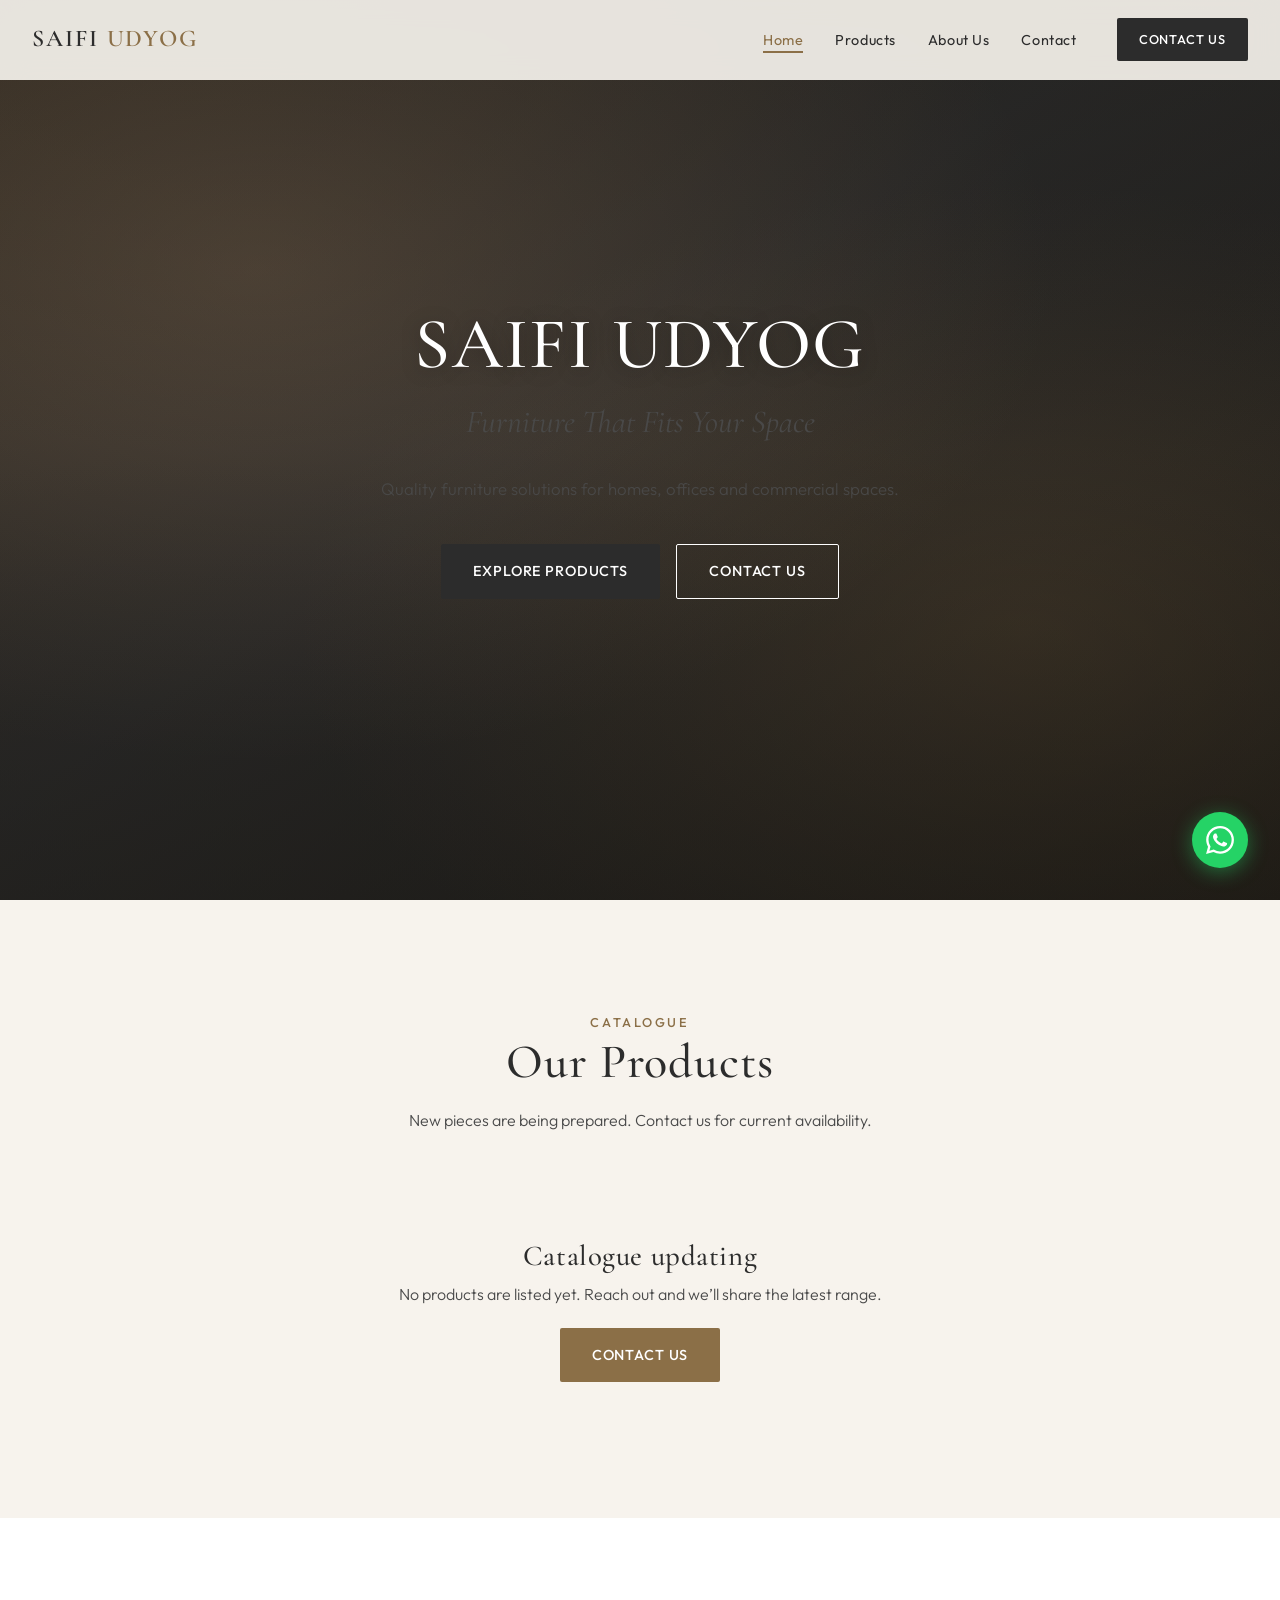
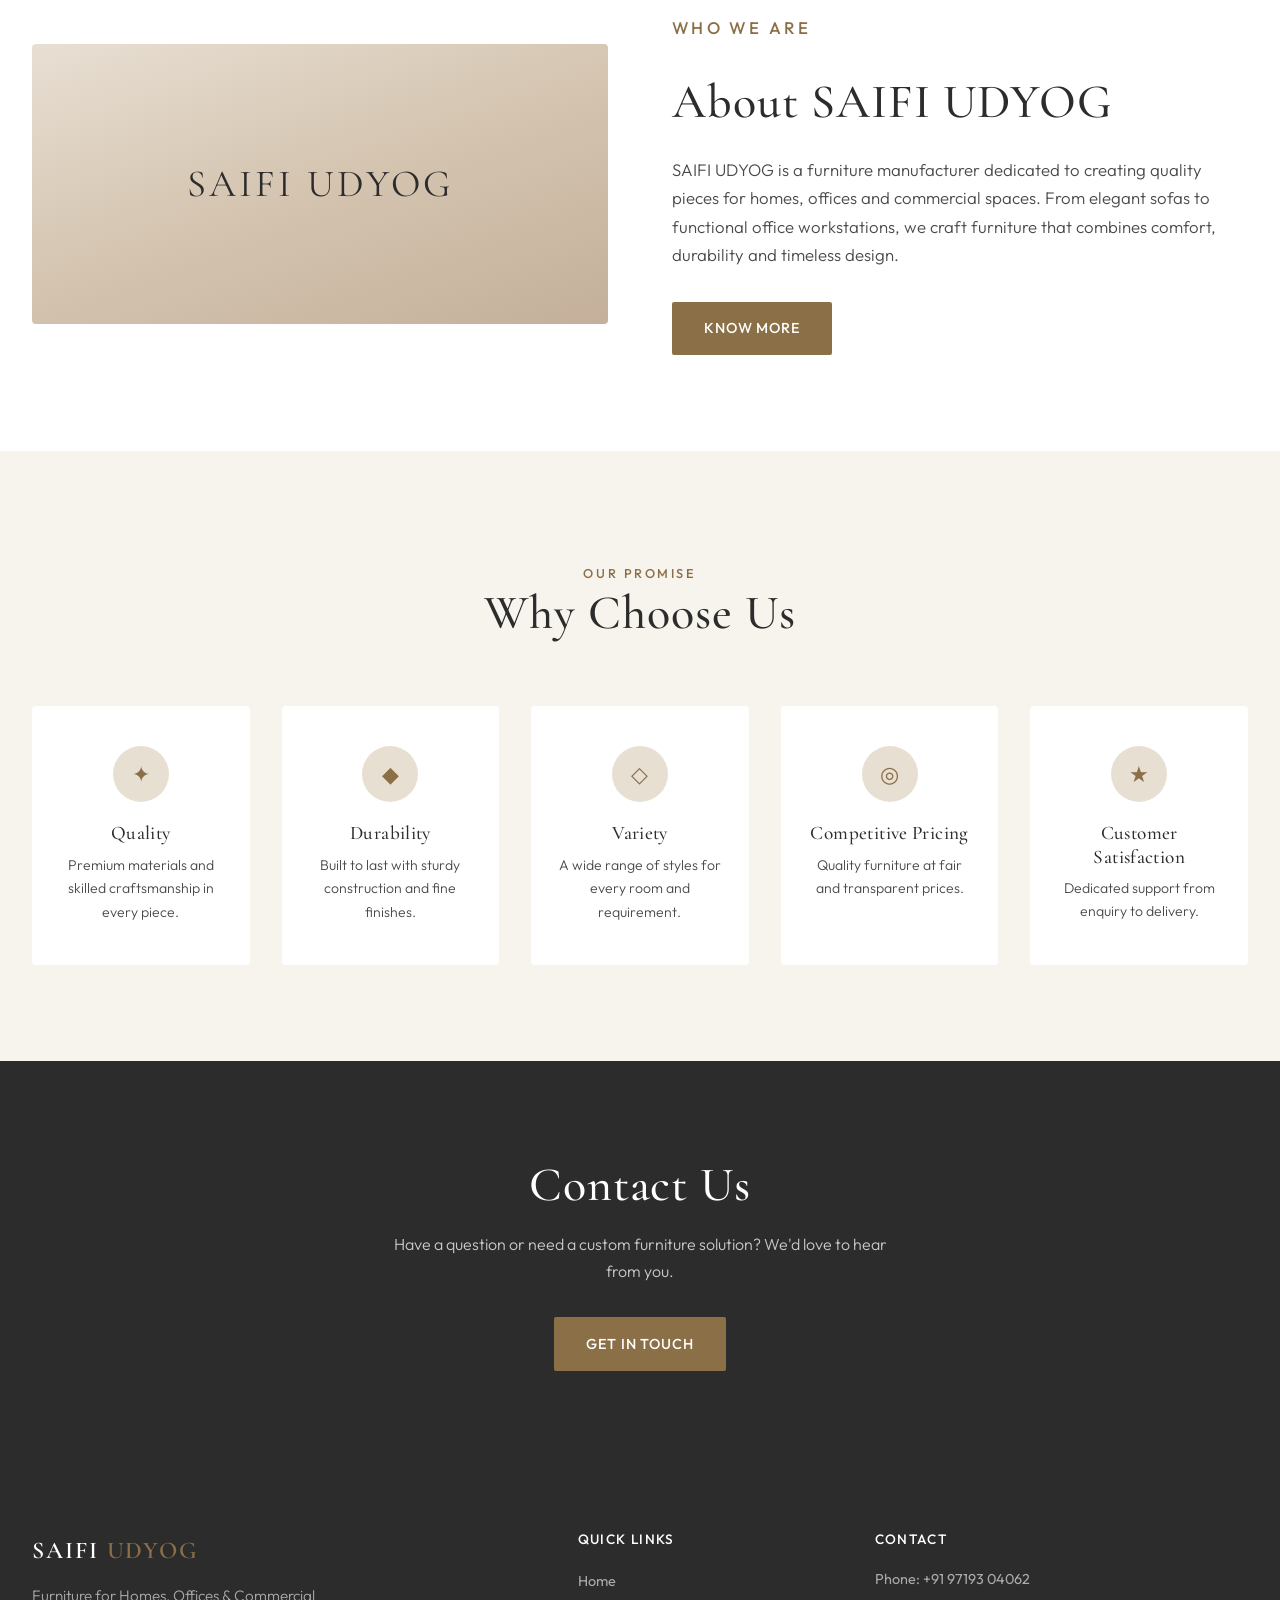
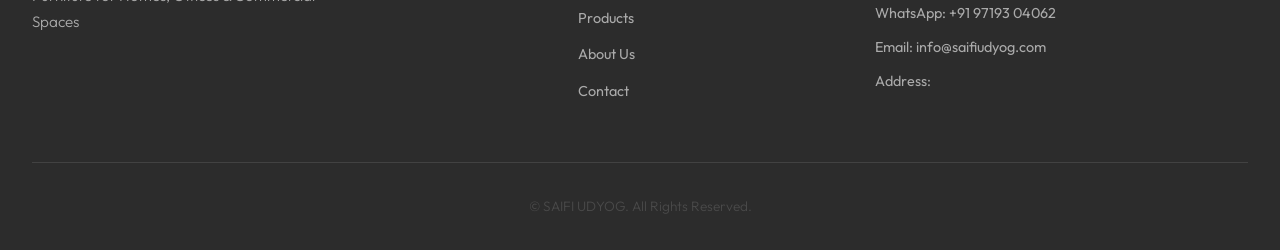
==== commit 4361247c: "Add files via upload" ====
--- a/saifi-udyog-website/index.html
+++ b/saifi-udyog-website/index.html
@@ -34,8 +34,8 @@
 
   <!-- Hero -->
   <section class="hero">
-    <div class="hero-bg">
-      <img src="https://images.unsplash.com/photo-1618221197170-2f1629a2d1ee?w=1920&q=80" alt="Elegant living room furniture" fetchpriority="high">
+    <div class="hero-bg hero-bg--brand" id="home-hero-bg" aria-hidden="true">
+      <img id="home-hero-image" src="" alt="" hidden>
       <div class="hero-overlay"></div>
     </div>
     <div class="hero-content">
@@ -49,43 +49,16 @@
     </div>
   </section>
 
-  <!-- Our Products -->
-  <section class="section">
+  <!-- Our Products (filled from live admin data only) -->
+  <section class="section" id="home-products-section">
     <div class="container">
       <div class="section-header fade-in">
         <p class="section-label">Catalogue</p>
         <h2>Our Products</h2>
-        <p>Explore our wide range of furniture crafted for comfort, style and durability.</p>
+        <p id="home-products-intro">Explore furniture crafted for comfort, style and durability.</p>
       </div>
-      <div class="category-grid">
-        <a href="products.html#sofa-seating" class="category-card fade-in">
-          <img src="https://images.unsplash.com/photo-1555041469-a586c61ea9bc?w=800&q=80" alt="Sofa & Sofa Chairs">
-          <div class="category-card-overlay"><h3>Sofa & Sofa Chairs</h3></div>
-        </a>
-        <a href="products.html#office-furniture" class="category-card fade-in">
-          <img src="https://images.unsplash.com/photo-1580480055273-228ff5388ef8?w=600&q=80" alt="Office Chairs">
-          <div class="category-card-overlay"><h3>Office Chairs</h3></div>
-        </a>
-        <a href="products.html#office-furniture" class="category-card fade-in">
-          <img src="https://images.unsplash.com/photo-1518455027359-f3f8164ba6bd?w=600&q=80" alt="Office Desks">
-          <div class="category-card-overlay"><h3>Office Desks</h3></div>
-        </a>
-        <a href="products.html#home-furniture" class="category-card fade-in">
-          <img src="https://images.unsplash.com/photo-1505693416388-ac5ce068fe85?w=600&q=80" alt="Beds">
-          <div class="category-card-overlay"><h3>Beds</h3></div>
-        </a>
-        <a href="products.html#home-furniture" class="category-card fade-in">
-          <img src="https://images.unsplash.com/photo-1532372320572-cda25653a26d?w=600&q=80" alt="Tables">
-          <div class="category-card-overlay"><h3>Tables</h3></div>
-        </a>
-        <a href="products.html#other-furniture" class="category-card fade-in">
-          <img src="https://images.unsplash.com/photo-1595428774223-ef5262417080?w=600&q=80" alt="Cabinets & Storage">
-          <div class="category-card-overlay"><h3>Cabinets & Storage</h3></div>
-        </a>
-        <a href="products.html#other-furniture" class="category-card fade-in">
-          <img src="https://images.unsplash.com/photo-1616486338812-3dadae4b4ace?w=600&q=80" alt="Other Furniture">
-          <div class="category-card-overlay"><h3>Other Furniture</h3></div>
-        </a>
+      <div class="category-grid" id="home-category-grid">
+        <div class="home-catalogue-loading" id="home-catalogue-loading">Loading catalogue…</div>
       </div>
     </div>
   </section>
@@ -93,9 +66,9 @@
   <!-- About Preview -->
   <section class="section" style="background-color: var(--color-white);">
     <div class="container">
-      <div class="about-preview fade-in">
-        <div class="about-preview-image">
-          <img src="https://images.unsplash.com/photo-1617806118233-18e1de247200?w=800&q=80" alt="SAIFI UDYOG furniture workshop">
+      <div class="about-preview fade-in about-preview--text">
+        <div class="about-preview-panel" aria-hidden="true">
+          <span>SAIFI UDYOG</span>
         </div>
         <div class="about-preview-content">
           <p class="section-label">Who We Are</p>
@@ -188,6 +161,7 @@
 
   <script src="https://www.gstatic.com/firebasejs/10.7.0/firebase-app-compat.js"></script>
   <script src="https://www.gstatic.com/firebasejs/10.7.0/firebase-firestore-compat.js"></script>
+  <script src="js/safe.js"></script>
   <script src="js/config.js"></script>
   <script src="js/firebase-config.js"></script>
   <script src="js/db.js"></script>
--- a/saifi-udyog-website/css/styles.css
+++ b/saifi-udyog-website/css/styles.css
@@ -297,6 +297,128 @@
   );
 }
 
+.hero-bg--brand {
+  background:
+    radial-gradient(ellipse at 20% 30%, rgba(160, 128, 96, 0.35) 0%, transparent 55%),
+    radial-gradient(ellipse at 80% 70%, rgba(107, 84, 53, 0.4) 0%, transparent 50%),
+    linear-gradient(145deg, #3d3429 0%, #2c2c2c 45%, #1a1814 100%);
+}
+
+.hero-bg--brand img[hidden],
+.hero-bg--brand img:not([src]),
+.hero-bg--brand img[src=""] {
+  display: none;
+}
+
+.hero-bg--brand.has-photo img {
+  display: block;
+}
+
+.hero-bg--brand:not(.has-photo) .hero-overlay {
+  background: linear-gradient(
+    to bottom,
+    rgba(26, 24, 20, 0.35) 0%,
+    rgba(26, 24, 20, 0.15) 50%,
+    rgba(26, 24, 20, 0.5) 100%
+  );
+}
+
+.home-catalogue-loading,
+.home-empty-catalogue {
+  grid-column: 1 / -1;
+  text-align: center;
+  padding: 2.5rem 1.5rem;
+  color: var(--color-charcoal-light);
+}
+
+.home-empty-catalogue h3 {
+  margin-bottom: 0.5rem;
+  color: var(--color-charcoal);
+}
+
+.home-empty-catalogue .btn {
+  margin-top: 1.25rem;
+}
+
+.category-card-placeholder {
+  width: 100%;
+  height: 100%;
+  min-height: 220px;
+  background: linear-gradient(145deg, var(--color-beige), var(--color-cream));
+}
+
+.category-card-count {
+  display: block;
+  margin-top: 0.35rem;
+  font-size: 0.8rem;
+  font-weight: 400;
+  opacity: 0.9;
+}
+
+.about-preview--text {
+  align-items: stretch;
+}
+
+.about-preview-panel {
+  display: flex;
+  align-items: center;
+  justify-content: center;
+  min-height: 280px;
+  padding: 2rem;
+  background:
+    linear-gradient(160deg, #e8dfd3 0%, #d4c4b0 50%, #c4b09a 100%);
+  border-radius: 4px;
+}
+
+.about-preview-panel span {
+  font-family: var(--font-display);
+  font-size: clamp(1.75rem, 3vw, 2.5rem);
+  letter-spacing: 0.08em;
+  color: var(--color-charcoal);
+  text-align: center;
+}
+
+.about-hero-panel {
+  display: flex;
+  align-items: center;
+  justify-content: center;
+  min-height: 240px;
+  padding: 2rem;
+  background:
+    linear-gradient(160deg, #e8dfd3 0%, #cbb9a2 100%);
+  border-radius: 4px;
+}
+
+.about-hero-panel span {
+  font-family: var(--font-display);
+  font-size: clamp(1.2rem, 2.5vw, 1.75rem);
+  color: var(--color-charcoal);
+  text-align: center;
+  max-width: 280px;
+  line-height: 1.4;
+}
+
+.about-block--text .about-block-content {
+  max-width: 720px;
+}
+
+.hero-bg img {
+  width: 100%;
+  height: 100%;
+  object-fit: cover;
+}
+
+.hero-overlay {
+  position: absolute;
+  inset: 0;
+  background: linear-gradient(
+    to bottom,
+    rgba(44, 44, 44, 0.45) 0%,
+    rgba(44, 44, 44, 0.25) 50%,
+    rgba(44, 44, 44, 0.55) 100%
+  );
+}
+
 .hero-content {
   position: relative;
   z-index: 1;
@@ -1106,9 +1228,17 @@
   margin-bottom: 0.75rem;
 }
 
-.no-results a {
-  color: var(--color-wood);
-  text-decoration: underline;
+.rules-snippet {
+  text-align: left;
+  max-width: 640px;
+  margin: 1rem auto 0;
+  padding: 1rem 1.25rem;
+  font-size: 0.75rem;
+  line-height: 1.5;
+  overflow-x: auto;
+  background: #2c2c2c;
+  color: #f7f3ed;
+  border-radius: 4px;
 }
 
 /* ---- Product Zoom / Lightbox ---- */
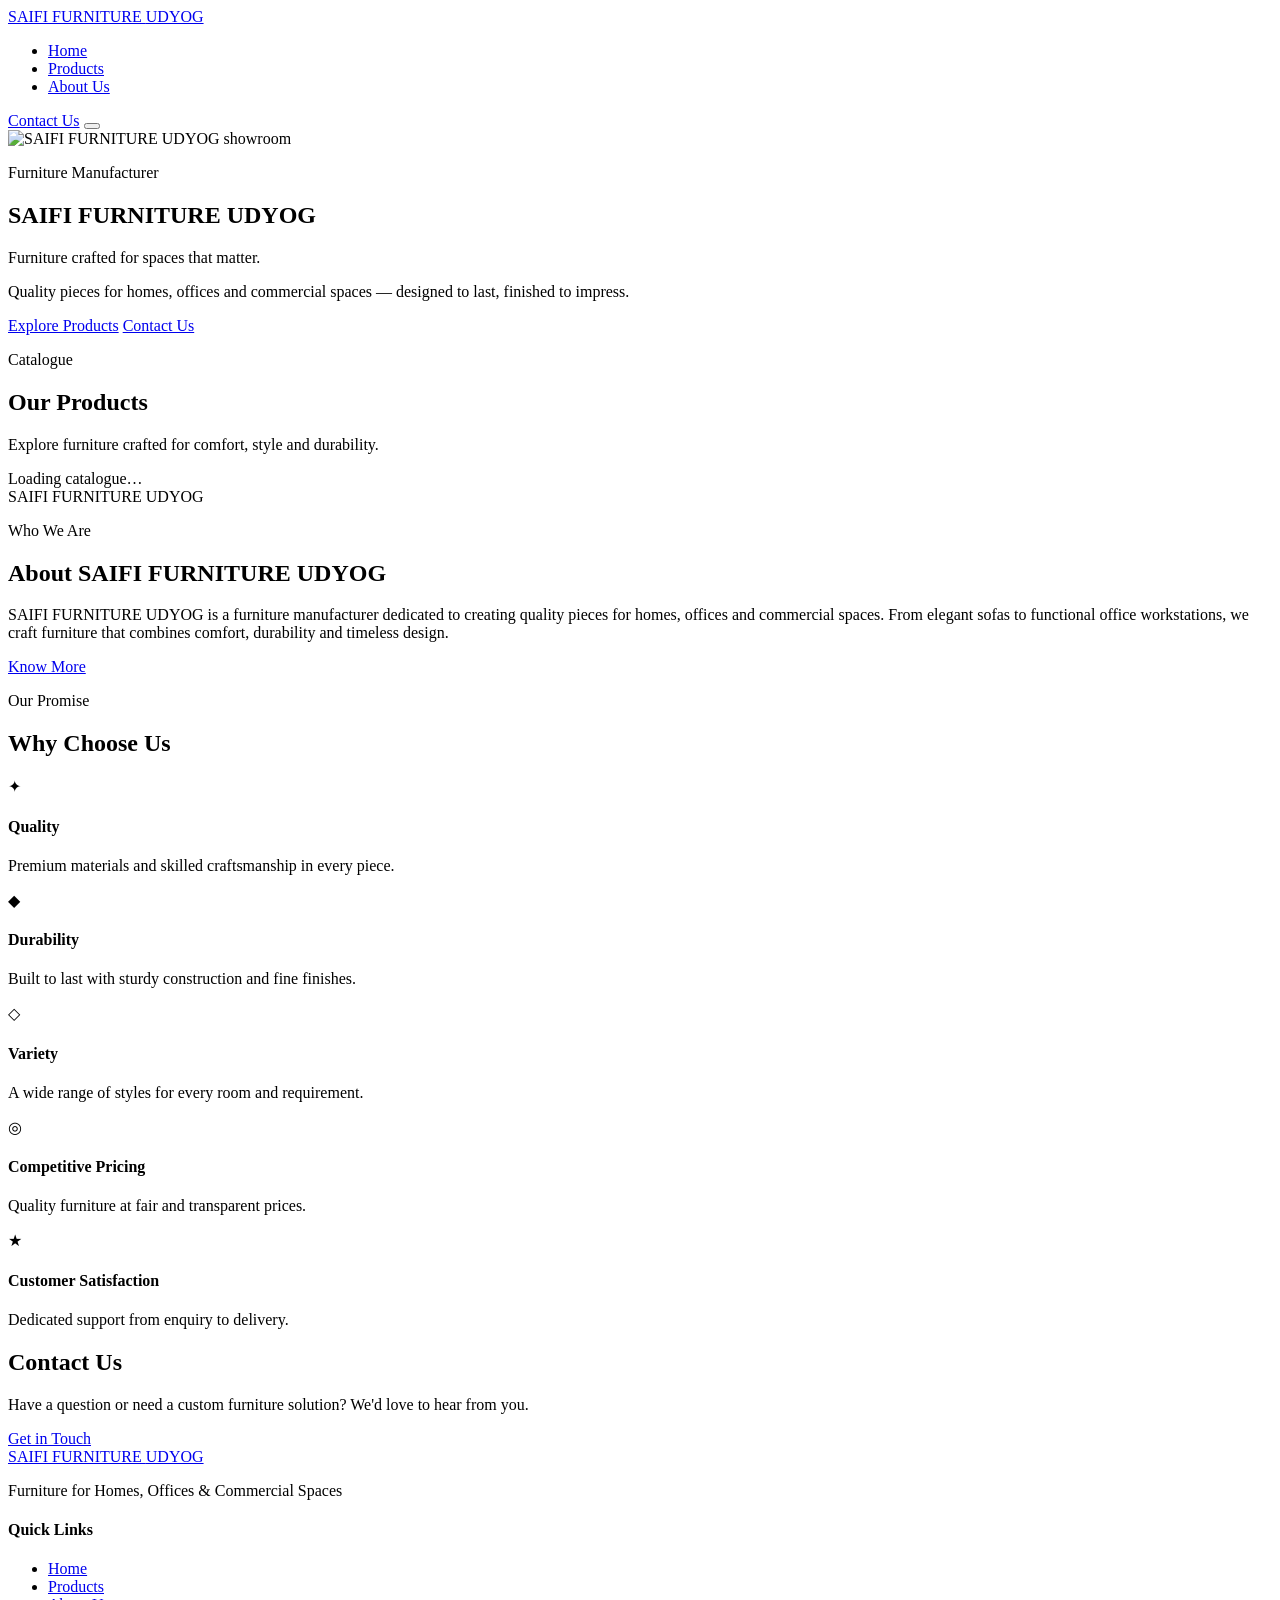
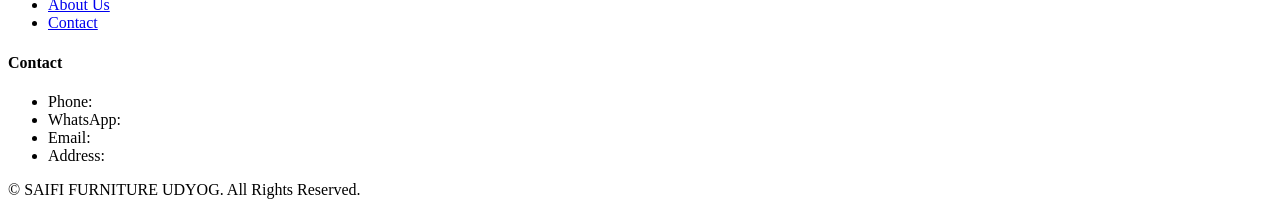
==== commit 952c9d3b: "Add files via upload Latest commit with Bug FIXED" ====
--- a/saifi-udyog-website/index.html
+++ b/saifi-udyog-website/index.html
@@ -3,26 +3,25 @@
 <head>
   <meta charset="UTF-8">
   <meta name="viewport" content="width=device-width, initial-scale=1.0">
-  <meta name="description" content="SAIFI UDYOG — Quality furniture solutions for homes, offices and commercial spaces.">
-  <title>SAIFI UDYOG | Furniture That Fits Your Space</title>
-  <link rel="icon" href="favicon.svg" type="image/svg+xml">
+  <meta name="description" content="SAIFI FURNITURE UDYOG — Quality furniture solutions for homes, offices and commercial spaces.">
+  <title>SAIFI FURNITURE UDYOG | Furniture That Fits Your Space</title>
+  <link rel="icon" href="/favicon.svg" type="image/svg+xml">
   <link rel="preconnect" href="https://fonts.googleapis.com">
   <link rel="preconnect" href="https://fonts.gstatic.com" crossorigin>
-  <link href="https://fonts.googleapis.com/css2?family=Cormorant+Garamond:ital,wght@0,400;0,500;0,600;1,400&family=Outfit:wght@300;400;500;600&display=swap" rel="stylesheet">
-  <link rel="stylesheet" href="css/styles.css">
+  <link href="https://fonts.googleapis.com/css2?family=Cormorant+Garamond:ital,wght@0,400;0,500;0,600;1,400;1,500&family=Figtree:wght@400;500;600;700&display=swap" rel="stylesheet">
+  <link rel="stylesheet" href="/css/styles.css">
 </head>
 <body>
 
   <!-- Header -->
   <header class="header">
     <div class="container">
-      <a href="index.html" class="logo">SAIFI <span>UDYOG</span></a>
+      <a href="index.html" class="logo">SAIFI FURNITURE <span>UDYOG</span></a>
       <nav class="nav">
         <ul class="nav-links">
           <li><a href="index.html" class="active">Home</a></li>
           <li><a href="products.html">Products</a></li>
           <li><a href="about.html">About Us</a></li>
-          <li><a href="contact.html">Contact</a></li>
         </ul>
         <a href="contact.html" class="btn btn-primary btn-sm">Contact Us</a>
         <button class="nav-toggle" aria-label="Toggle navigation">
@@ -34,15 +33,16 @@
 
   <!-- Hero -->
   <section class="hero">
-    <div class="hero-bg hero-bg--brand" id="home-hero-bg" aria-hidden="true">
-      <img id="home-hero-image" src="" alt="" hidden>
+    <div class="hero-bg hero-bg--brand has-photo" id="home-hero-bg" aria-hidden="true">
+      <img id="home-hero-image" src="/images/hero-home.jpg" alt="SAIFI FURNITURE UDYOG showroom">
       <div class="hero-overlay"></div>
     </div>
     <div class="hero-content">
-      <h1>SAIFI UDYOG</h1>
-      <p class="hero-tagline">Furniture That Fits Your Space</p>
-      <p class="hero-sub">Quality furniture solutions for homes, offices and commercial spaces.</p>
-      <div class="btn-group" style="justify-content: center;">
+      <p class="hero-eyebrow">Furniture Manufacturer</p>
+      <h1>SAIFI FURNITURE <span>UDYOG</span></h1>
+      <p class="hero-tagline">Furniture crafted for spaces that matter.</p>
+      <p class="hero-sub">Quality pieces for homes, offices and commercial spaces — designed to last, finished to impress.</p>
+      <div class="btn-group">
         <a href="products.html" class="btn btn-primary">Explore Products</a>
         <a href="contact.html" class="btn btn-outline">Contact Us</a>
       </div>
@@ -52,9 +52,11 @@
   <!-- Our Products (filled from live admin data only) -->
   <section class="section" id="home-products-section">
     <div class="container">
-      <div class="section-header fade-in">
-        <p class="section-label">Catalogue</p>
-        <h2>Our Products</h2>
+      <div class="categories-header fade-in">
+        <div>
+          <p class="section-label">Catalogue</p>
+          <h2>Our Products</h2>
+        </div>
         <p id="home-products-intro">Explore furniture crafted for comfort, style and durability.</p>
       </div>
       <div class="category-grid" id="home-category-grid">
@@ -64,16 +66,16 @@
   </section>
 
   <!-- About Preview -->
-  <section class="section" style="background-color: var(--color-white);">
+  <section class="section section--about-preview">
     <div class="container">
       <div class="about-preview fade-in about-preview--text">
         <div class="about-preview-panel" aria-hidden="true">
-          <span>SAIFI UDYOG</span>
+          <span>SAIFI FURNITURE UDYOG</span>
         </div>
         <div class="about-preview-content">
           <p class="section-label">Who We Are</p>
-          <h2>About SAIFI UDYOG</h2>
-          <p>SAIFI UDYOG is a furniture manufacturer dedicated to creating quality pieces for homes, offices and commercial spaces. From elegant sofas to functional office workstations, we craft furniture that combines comfort, durability and timeless design.</p>
+          <h2>About SAIFI FURNITURE UDYOG</h2>
+          <p>SAIFI FURNITURE UDYOG is a furniture manufacturer dedicated to creating quality pieces for homes, offices and commercial spaces. From elegant sofas to functional office workstations, we craft furniture that combines comfort, durability and timeless design.</p>
           <a href="about.html" class="btn btn-wood">Know More</a>
         </div>
       </div>
@@ -131,7 +133,7 @@
     <div class="container">
       <div class="footer-grid">
         <div class="footer-brand">
-          <a href="index.html" class="logo">SAIFI <span>UDYOG</span></a>
+          <a href="index.html" class="logo">SAIFI FURNITURE <span>UDYOG</span></a>
           <p>Furniture for Homes, Offices &amp; Commercial Spaces</p>
         </div>
         <div>
@@ -154,17 +156,17 @@
         </div>
       </div>
       <div class="footer-bottom">
-        <p>&copy; SAIFI UDYOG. All Rights Reserved.</p>
+        <p>&copy; SAIFI FURNITURE UDYOG. All Rights Reserved.</p>
       </div>
     </div>
   </footer>
 
   <script src="https://www.gstatic.com/firebasejs/10.7.0/firebase-app-compat.js"></script>
   <script src="https://www.gstatic.com/firebasejs/10.7.0/firebase-firestore-compat.js"></script>
-  <script src="js/safe.js"></script>
-  <script src="js/config.js"></script>
-  <script src="js/firebase-config.js"></script>
-  <script src="js/db.js"></script>
-  <script src="js/main.js"></script>
+  <script src="/js/safe.js"></script>
+  <script src="/js/config.js"></script>
+  <script src="/js/firebase-config.js"></script>
+  <script src="/js/db.js"></script>
+  <script src="/js/main.js"></script>
 </body>
 </html>
